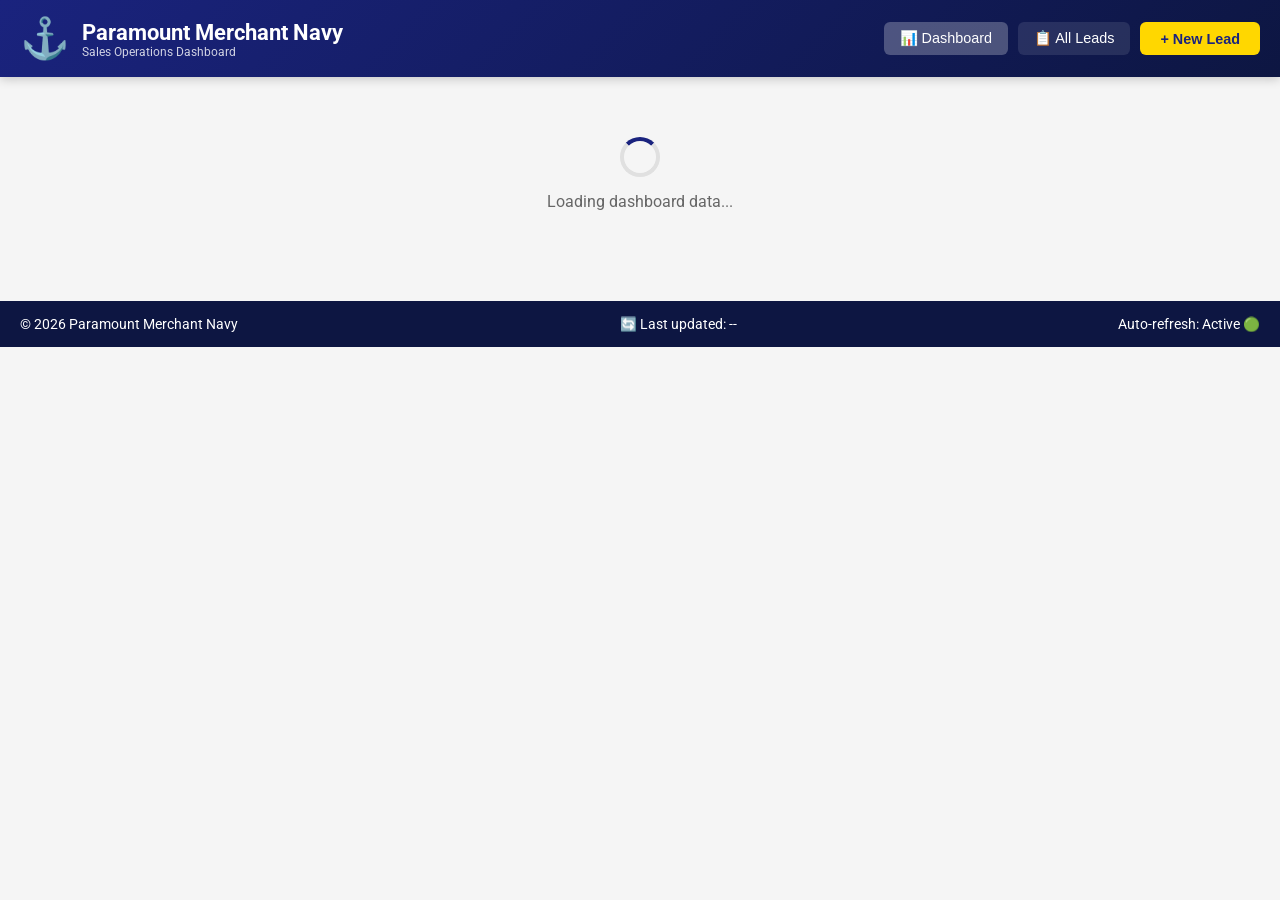
==== dashboard_ui/index.html @ 3c92ff31 "Update CSV and form URLs in index.html" ====
<!DOCTYPE html>
<html lang="en">
<head>
    <meta charset="UTF-8">
    <meta name="viewport" content="width=device-width, initial-scale=1.0">
    <title>Paramount Merchant Navy | Sales Dashboard</title>
    
    <!-- Google Fonts -->
    <link href="https://fonts.googleapis.com/css2?family=Roboto:wght@300;400;500;700&display=swap" rel="stylesheet">
    
    <style>
        /* ============================================ */
        /* EMBEDDED CSS - Ensures styles always load */
        /* ============================================ */
        
        * { box-sizing: border-box; margin: 0; padding: 0; }
        
        body {
            font-family: 'Roboto', Arial, sans-serif;
            background: #f5f5f5;
            color: #333;
            min-height: 100vh;
        }
        
        /* Header */
        .header {
            background: linear-gradient(135deg, #1a237e 0%, #0d1642 100%);
            color: white;
            padding: 15px 20px;
            position: sticky;
            top: 0;
            z-index: 100;
            box-shadow: 0 2px 10px rgba(0,0,0,0.2);
        }
        
        .header-container {
            max-width: 1400px;
            margin: 0 auto;
            display: flex;
            align-items: center;
            justify-content: space-between;
            flex-wrap: wrap;
            gap: 15px;
        }
        
        .logo {
            display: flex;
            align-items: center;
            gap: 12px;
        }
        
        .logo-icon { font-size: 2.5rem; }
        .logo h1 { font-size: 1.4rem; margin: 0; }
        .logo .tagline { font-size: 0.75rem; opacity: 0.8; }
        
        .nav { display: flex; gap: 10px; flex-wrap: wrap; }
        
        .nav-btn {
            background: rgba(255,255,255,0.1);
            border: none;
            color: white;
            padding: 8px 16px;
            border-radius: 6px;
            cursor: pointer;
            font-size: 0.9rem;
            transition: background 0.2s;
        }
        
        .nav-btn:hover, .nav-btn.active {
            background: rgba(255,255,255,0.25);
        }
        
        .btn-primary {
            background: #ffd700;
            color: #1a237e;
            border: none;
            padding: 8px 20px;
            border-radius: 6px;
            cursor: pointer;
            font-weight: 600;
            font-size: 0.9rem;
        }
        
        .btn-primary:hover {
            background: #ffeb3b;
        }
        
        /* Main Content */
        .main-content {
            max-width: 1400px;
            margin: 0 auto;
            padding: 20px;
        }
        
        /* Error Banner */
        .error-banner {
            background: #fff3cd;
            border: 1px solid #ffc107;
            border-radius: 8px;
            padding: 15px 20px;
            margin-bottom: 20px;
            display: flex;
            align-items: center;
            gap: 15px;
            flex-wrap: wrap;
        }
        
        .error-banner.error { background: #f8d7da; border-color: #dc3545; }
        .error-banner.success { background: #d4edda; border-color: #28a745; }
        
        /* KPI Grid */
        .section-title {
            font-size: 1.2rem;
            color: #1a237e;
            margin-bottom: 15px;
            padding-bottom: 8px;
            border-bottom: 3px solid #ffd700;
            display: flex;
            align-items: center;
            gap: 8px;
        }
        
        .kpi-grid {
            display: grid;
            grid-template-columns: repeat(auto-fit, minmax(200px, 1fr));
            gap: 15px;
            margin-bottom: 25px;
        }
        
        .kpi-card {
            background: white;
            border-radius: 12px;
            padding: 20px;
            box-shadow: 0 2px 8px rgba(0,0,0,0.08);
            display: flex;
            align-items: center;
            gap: 15px;
            border-left: 4px solid #1a237e;
            transition: transform 0.2s, box-shadow 0.2s;
        }
        
        .kpi-card:hover {
            transform: translateY(-3px);
            box-shadow: 0 4px 15px rgba(0,0,0,0.12);
        }
        
        .kpi-card.success { border-left-color: #28a745; }
        .kpi-card.warning { border-left-color: #fd7e14; }
        .kpi-card.danger { border-left-color: #dc3545; }
        .kpi-card.info { border-left-color: #17a2b8; }
        .kpi-card.gold { border-left-color: #ffd700; }
        
        .kpi-icon { font-size: 2rem; }
        .kpi-value { font-size: 2rem; font-weight: 700; color: #1a237e; }
        .kpi-label { font-size: 0.85rem; color: #666; margin-top: 4px; }
        
        /* Dashboard Grid */
        .dashboard-grid {
            display: grid;
            grid-template-columns: 1fr 1fr;
            gap: 25px;
        }
        
        @media (max-width: 900px) {
            .dashboard-grid { grid-template-columns: 1fr; }
        }
        
        /* Cards */
        .card {
            background: white;
            border-radius: 12px;
            padding: 20px;
            box-shadow: 0 2px 8px rgba(0,0,0,0.08);
        }
        
        .card-title {
            font-size: 1rem;
            color: #1a237e;
            margin-bottom: 15px;
            padding-bottom: 8px;
            border-bottom: 2px solid #eee;
            display: flex;
            align-items: center;
            gap: 8px;
        }
        
        /* Status Funnel */
        .funnel-item {
            display: flex;
            align-items: center;
            gap: 10px;
            padding: 10px;
            margin-bottom: 8px;
            background: #f8f9fa;
            border-radius: 6px;
            border-left: 4px solid #1a237e;
        }
        
        .funnel-item.new { border-left-color: #17a2b8; }
        .funnel-item.contacted { border-left-color: #9c27b0; }
        .funnel-item.interested { border-left-color: #fd7e14; }
        .funnel-item.scheduled { border-left-color: #2196f3; }
        .funnel-item.pending { border-left-color: #ff9800; }
        .funnel-item.enrolled { border-left-color: #28a745; }
        .funnel-item.completed { border-left-color: #388e3c; }
        .funnel-item.lost { border-left-color: #dc3545; }
        
        .funnel-label { flex: 1; font-weight: 500; }
        .funnel-count {
            background: #e0e0e0;
            padding: 2px 10px;
            border-radius: 20px;
            font-weight: 700;
            font-size: 0.85rem;
        }
        
        .funnel-bar {
            width: 100px;
            height: 8px;
            background: #e0e0e0;
            border-radius: 4px;
            overflow: hidden;
        }
        
        .funnel-bar-fill {
            height: 100%;
            background: #1a237e;
            border-radius: 4px;
            transition: width 0.5s;
        }
        
        /* Follow-up List */
        .followup-item {
            display: flex;
            align-items: center;
            gap: 12px;
            padding: 12px;
            margin-bottom: 10px;
            background: #f8f9fa;
            border-radius: 8px;
            border-left: 4px solid #1a237e;
            cursor: pointer;
            transition: background 0.2s, transform 0.2s;
        }
        
        .followup-item:hover {
            background: #e8e8e8;
            transform: translateX(5px);
        }
        
        .followup-name { font-weight: 600; color: #333; }
        .followup-meta { font-size: 0.85rem; color: #666; display: flex; gap: 15px; flex-wrap: wrap; }
        .followup-status {
            font-size: 0.75rem;
            padding: 3px 10px;
            background: #e0e0e0;
            border-radius: 20px;
            white-space: nowrap;
        }
        
        /* Source Breakdown */
        .source-item {
            display: flex;
            justify-content: space-between;
            padding: 8px 12px;
            margin-bottom: 6px;
            background: #f8f9fa;
            border-radius: 6px;
        }
        
        .source-name { color: #555; }
        .source-count { font-weight: 700; color: #1a237e; }
        
        /* Footer */
        .footer {
            background: #0d1642;
            color: white;
            padding: 15px 20px;
            margin-top: 30px;
            text-align: center;
            font-size: 0.85rem;
        }
        
        .footer-content {
            max-width: 1400px;
            margin: 0 auto;
            display: flex;
            justify-content: space-between;
            align-items: center;
            flex-wrap: wrap;
            gap: 10px;
        }
        
        /* Loading */
        .loading {
            text-align: center;
            padding: 40px;
            color: #666;
        }
        
        .spinner {
            width: 40px;
            height: 40px;
            border: 4px solid #e0e0e0;
            border-top-color: #1a237e;
            border-radius: 50%;
            margin: 0 auto 15px;
            animation: spin 1s linear infinite;
        }
        
        @keyframes spin { to { transform: rotate(360deg); } }
        
        /* Empty State */
        .empty-state {
            text-align: center;
            padding: 40px 20px;
            color: #888;
        }
        
        .empty-state .icon { font-size: 3rem; margin-bottom: 15px; }
        
        /* Responsive */
        @media (max-width: 600px) {
            .header-container { flex-direction: column; text-align: center; }
            .nav { justify-content: center; }
            .kpi-grid { grid-template-columns: 1fr 1fr; }
            .footer-content { flex-direction: column; }
        }
    </style>
</head>
<body>

    <!-- HEADER -->
    <header class="header">
        <div class="header-container">
            <div class="logo">
                <span class="logo-icon">⚓</span>
                <div>
                    <h1>Paramount Merchant Navy</h1>
                    <div class="tagline">Sales Operations Dashboard</div>
                </div>
            </div>
            <nav class="nav">
                <button class="nav-btn active" onclick="showView('dashboard')">📊 Dashboard</button>
                <button class="nav-btn" onclick="showView('leads')">📋 All Leads</button>
                <button class="btn-primary" onclick="openLeadForm()">+ New Lead</button>
            </nav>
        </div>
    </header>

    <!-- MAIN CONTENT -->
    <main class="main-content">
        
        <!-- Status Banner -->
        <div id="statusBanner" class="error-banner" style="display: none;">
            <span id="statusIcon">⚠️</span>
            <span id="statusMessage">Loading...</span>
            <button onclick="loadData()" style="margin-left: auto; padding: 5px 15px; cursor: pointer;">🔄 Retry</button>
        </div>

        <!-- Loading State -->
        <div id="loadingState" class="loading">
            <div class="spinner"></div>
            <p>Loading dashboard data...</p>
        </div>

        <!-- Dashboard View -->
        <div id="dashboardView" style="display: none;">
            
            <!-- KPI Cards -->
            <h2 class="section-title">📊 Key Performance Indicators</h2>
            <div class="kpi-grid">
                <div class="kpi-card info">
                    <span class="kpi-icon">📥</span>
                    <div>
                        <div class="kpi-value" id="kpiTotal">0</div>
                        <div class="kpi-label">Total Leads</div>
                    </div>
                </div>
                <div class="kpi-card success">
                    <span class="kpi-icon">🎓</span>
                    <div>
                        <div class="kpi-value" id="kpiEnrolled">0</div>
                        <div class="kpi-label">Enrolled</div>
                    </div>
                </div>
                <div class="kpi-card gold">
                    <span class="kpi-icon">📈</span>
                    <div>
                        <div class="kpi-value" id="kpiConversion">0%</div>
                        <div class="kpi-label">Conversion Rate</div>
                    </div>
                </div>
                <div class="kpi-card warning">
                    <span class="kpi-icon">📞</span>
                    <div>
                        <div class="kpi-value" id="kpiPending">0</div>
                        <div class="kpi-label">Pending Follow-ups</div>
                    </div>
                </div>
                <div class="kpi-card">
                    <span class="kpi-icon">🆕</span>
                    <div>
                        <div class="kpi-value" id="kpiNew">0</div>
                        <div class="kpi-label">New Leads</div>
                    </div>
                </div>
                <div class="kpi-card danger">
                    <span class="kpi-icon">❌</span>
                    <div>
                        <div class="kpi-value" id="kpiLost">0</div>
                        <div class="kpi-label">Lost</div>
                    </div>
                </div>
            </div>

            <!-- Two Column Grid -->
            <div class="dashboard-grid">
                
                <!-- Left: Status Funnel -->
                <div class="card">
                    <h3 class="card-title">🔄 Lead Status Funnel</h3>
                    <div id="statusFunnel">
                        <!-- Populated by JavaScript -->
                    </div>
                </div>

                <!-- Right: Follow-ups -->
                <div class="card">
                    <h3 class="card-title">📞 Priority Follow-ups</h3>
                    <div id="followupList">
                        <!-- Populated by JavaScript -->
                    </div>
                </div>

            </div>

            <!-- Source Breakdown -->
            <div class="card" style="margin-top: 25px;">
                <h3 class="card-title">📊 Lead Source Breakdown</h3>
                <div id="sourceBreakdown" style="display: grid; grid-template-columns: repeat(auto-fit, minmax(200px, 1fr)); gap: 10px;">
                    <!-- Populated by JavaScript -->
                </div>
            </div>

        </div>

        <!-- Leads Table View -->
        <div id="leadsView" style="display: none;">
            <h2 class="section-title">📋 All Leads</h2>
            <div class="card">
                <div style="margin-bottom: 15px;">
                    <input type="text" id="searchInput" placeholder="🔍 Search by name, phone, or Lead ID..." 
                           style="width: 100%; max-width: 400px; padding: 10px 15px; border: 2px solid #ddd; border-radius: 6px; font-size: 1rem;"
                           oninput="filterLeads()">
                </div>
                <div style="overflow-x: auto;">
                    <table style="width: 100%; border-collapse: collapse;">
                        <thead>
                            <tr style="background: #1a237e; color: white;">
                                <th style="padding: 12px; text-align: left;">Lead ID</th>
                                <th style="padding: 12px; text-align: left;">Name</th>
                                <th style="padding: 12px; text-align: left;">Phone</th>
                                <th style="padding: 12px; text-align: left;">Course</th>
                                <th style="padding: 12px; text-align: left;">Counsellor</th>
                                <th style="padding: 12px; text-align: left;">Status</th>
                            </tr>
                        </thead>
                        <tbody id="leadsTableBody">
                            <!-- Populated by JavaScript -->
                        </tbody>
                    </table>
                </div>
            </div>
        </div>

    </main>

    <!-- FOOTER -->
    <footer class="footer">
        <div class="footer-content">
            <div>© 2026 Paramount Merchant Navy</div>
            <div>🔄 Last updated: <span id="lastUpdated">--</span></div>
            <div>Auto-refresh: <span id="refreshStatus">Active</span> 🟢</div>
        </div>
    </footer>

    <!-- CONFIGURATION -->
    <script>
        // ============================================
        // CONFIGURATION - UPDATE THESE URLs!
        // ============================================
        const CONFIG = {
            // YOUR PUBLISHED CSV URL - Get from: File → Share → Publish to web → CSV
            csvUrl: 'https://docs.google.com/spreadsheets/d/e/2PACX-1vS7Jqtg0yQMYBIoZ2LTV9jJLFGtnaxfjA0hGcqjVOSK-l3ZjOUv6eOUTIVeazQX_Ao_JmuzVz7-eVCX/pub?gid=1329417763&single=true&output=csv

',
            
            // YOUR GOOGLE FORM URL - Get from: Form → Send → Link icon
            formUrl: 'https://docs.google.com/forms/d/1wrN-HyT5qxTBdgi9Y6x3GbttBzLQHtQaE5sLuYu0zC4/viewform',
            
            // Refresh interval (5 minutes = 300000 ms)
            refreshInterval: 300000
        };
    </script>

    <!-- MAIN APPLICATION SCRIPT -->
    <script>
        // ============================================
        // GLOBAL STATE
        // ============================================
        let allLeads = [];
        let isLoading = true;

        // ============================================
        // INITIALIZATION
        // ============================================
        document.addEventListener('DOMContentLoaded', function() {
            console.log('🚀 Dashboard starting...');
            loadData();
        });

        // ============================================
        // DATA LOADING
        // ============================================
        async function loadData() {
            console.log('📡 Loading data...');
            showLoading(true);
            hideStatus();

            // Check if URL is configured
            if (!CONFIG.csvUrl || CONFIG.csvUrl === 'YOUR_CSV_URL_HERE' || CONFIG.csvUrl.includes('YOUR_')) {
                console.warn('⚠️ CSV URL not configured');
                showStatus('warning', '⚠️ CSV URL not configured. Please update the CONFIG.csvUrl in this file with your published Google Sheet CSV URL. Using demo data for preview.');
                allLeads = getDemoData();
                renderDashboard();
                showLoading(false);
                return;
            }

            try {
                console.log('📡 Fetching from:', CONFIG.csvUrl.substring(0, 60) + '...');
                
                const response = await fetch(CONFIG.csvUrl);
                
                if (!response.ok) {
                    throw new Error('HTTP ' + response.status);
                }
                
                const csvText = await response.text();
                console.log('📄 Received CSV data, length:', csvText.length);
                
                allLeads = parseCSV(csvText);
                console.log('✅ Parsed', allLeads.length, 'leads');
                
                if (allLeads.length === 0) {
                    showStatus('warning', '📭 No leads found in the spreadsheet yet. Submit your first lead through the form!');
                } else {
                    showStatus('success', '✅ Data loaded successfully! Found ' + allLeads.length + ' leads.');
                    // Auto-hide success message after 3 seconds
                    setTimeout(hideStatus, 3000);
                }
                
                renderDashboard();
                
            } catch (error) {
                console.error('❌ Error loading data:', error);
                showStatus('error', '❌ Failed to load data: ' + error.message + '. Check that your Google Sheet is published correctly.');
                allLeads = getDemoData();
                renderDashboard();
            }
            
            showLoading(false);
            updateTimestamp();
            
            // Schedule next refresh
            setTimeout(loadData, CONFIG.refreshInterval);
        }

        // ============================================
        // CSV PARSING
        // ============================================
        function parseCSV(csv) {
            const lines = csv.trim().split('\n');
            if (lines.length < 2) return [];
            
            const headers = parseCSVLine(lines[0]);
            const data = [];
            
            for (let i = 1; i < lines.length; i++) {
                const values = parseCSVLine(lines[i]);
                const row = {};
                headers.forEach((h, idx) => {
                    row[h.trim()] = (values[idx] || '').trim();
                });
                data.push(row);
            }
            
            return data;
        }

        function parseCSVLine(line) {
            const result = [];
            let current = '';
            let inQuotes = false;
            
            for (let i = 0; i < line.length; i++) {
                const char = line[i];
                if (char === '"') {
                    inQuotes = !inQuotes;
                } else if (char === ',' && !inQuotes) {
                    result.push(current);
                    current = '';
                } else {
                    current += char;
                }
            }
            result.push(current);
            
            return result.map(s => s.replace(/^"|"$/g, '').trim());
        }

        // ============================================
        // DEMO DATA
        // ============================================
        function getDemoData() {
            return [
                { 'Lead_ID': 'PMN-2026-0001', 'Candidate Full Name': 'Demo Student 1', 'Phone Number': '9876543210', 'Course Interested In': 'GP Rating', 'Counsellor Assigned': 'Counsellor 1', 'Status': 'New Lead', 'How did you hear about us?': 'Website' },
                { 'Lead_ID': 'PMN-2026-0002', 'Candidate Full Name': 'Demo Student 2', 'Phone Number': '9876543211', 'Course Interested In': 'Deck Cadet', 'Counsellor Assigned': 'Counsellor 2', 'Status': 'Contacted', 'How did you hear about us?': 'Facebook' },
                { 'Lead_ID': 'PMN-2026-0003', 'Candidate Full Name': 'Demo Student 3', 'Phone Number': '9876543212', 'Course Interested In': 'Engine Cadet', 'Counsellor Assigned': 'Counsellor 1', 'Status': 'Interested', 'How did you hear about us?': 'Referral' },
                { 'Lead_ID': 'PMN-2026-0004', 'Candidate Full Name': 'Demo Student 4', 'Phone Number': '9876543213', 'Course Interested In': 'GP Rating', 'Counsellor Assigned': 'Counsellor 3', 'Status': 'Enrolled', 'How did you hear about us?': 'Google' },
                { 'Lead_ID': 'PMN-2026-0005', 'Candidate Full Name': 'Demo Student 5', 'Phone Number': '9876543214', 'Course Interested In': 'ETO', 'Counsellor Assigned': 'Counsellor 2', 'Status': 'Lost', 'How did you hear about us?': 'Instagram' }
            ];
        }

        // ============================================
        // RENDER DASHBOARD
        // ============================================
        function renderDashboard() {
            console.log('🎨 Rendering dashboard...');
            
            // Calculate stats
            const stats = {
                total: allLeads.length,
                new: 0, contacted: 0, interested: 0, scheduled: 0, pending: 0, enrolled: 0, completed: 0, lost: 0,
                sources: {}
            };

            allLeads.forEach(lead => {
                const status = (lead['Status'] || 'New Lead').toLowerCase();
                
                if (status.includes('new')) stats.new++;
                else if (status.includes('contacted')) stats.contacted++;
                else if (status.includes('interested')) stats.interested++;
                else if (status.includes('scheduled') || status.includes('counselling')) stats.scheduled++;
                else if (status.includes('pending') || status.includes('admission')) stats.pending++;
                else if (status.includes('enrolled')) stats.enrolled++;
                else if (status.includes('completed')) stats.completed++;
                else if (status.includes('lost')) stats.lost++;
                else stats.new++; // Default
                
                const source = lead['How did you hear about us?'] || lead['Source'] || 'Unknown';
                stats.sources[source] = (stats.sources[source] || 0) + 1;
            });

            stats.pendingTotal = stats.new + stats.contacted + stats.interested + stats.scheduled + stats.pending;
            stats.successTotal = stats.enrolled + stats.completed;
            stats.conversion = stats.total > 0 ? ((stats.successTotal / stats.total) * 100).toFixed(1) : 0;

            // Update KPIs
            document.getElementById('kpiTotal').textContent = stats.total;
            document.getElementById('kpiEnrolled').textContent = stats.successTotal;
            document.getElementById('kpiConversion').textContent = stats.conversion + '%';
            document.getElementById('kpiPending').textContent = stats.pendingTotal;
            document.getElementById('kpiNew').textContent = stats.new;
            document.getElementById('kpiLost').textContent = stats.lost;

            // Render Status Funnel
            const funnelData = [
                { name: 'New Lead', count: stats.new, class: 'new' },
                { name: 'Contacted', count: stats.contacted, class: 'contacted' },
                { name: 'Interested', count: stats.interested, class: 'interested' },
                { name: 'Counselling Scheduled', count: stats.scheduled, class: 'scheduled' },
                { name: 'Admission Pending', count: stats.pending, class: 'pending' },
                { name: 'Enrolled', count: stats.enrolled, class: 'enrolled' },
                { name: 'Completed', count: stats.completed, class: 'completed' },
                { name: 'Lost', count: stats.lost, class: 'lost' }
            ];

            const maxCount = Math.max(...funnelData.map(f => f.count), 1);
            
            document.getElementById('statusFunnel').innerHTML = funnelData.map(f => `
                <div class="funnel-item ${f.class}">
                    <span class="funnel-label">${f.name}</span>
                    <span class="funnel-count">${f.count}</span>
                    <div class="funnel-bar">
                        <div class="funnel-bar-fill" style="width: ${(f.count / maxCount * 100)}%"></div>
                    </div>
                </div>
            `).join('');

            // Render Follow-up List
            const activeLeads = allLeads.filter(lead => {
                const status = (lead['Status'] || '').toLowerCase();
                return !status.includes('enrolled') && !status.includes('completed') && !status.includes('lost');
            });

            if (activeLeads.length === 0) {
                document.getElementById('followupList').innerHTML = `
                    <div class="empty-state">
                        <div class="icon">✅</div>
                        <p>No pending follow-ups!</p>
                    </div>
                `;
            } else {
                document.getElementById('followupList').innerHTML = activeLeads.slice(0, 10).map(lead => `
                    <div class="followup-item">
                        <div style="flex: 1;">
                            <div class="followup-name">${escapeHtml(lead['Candidate Full Name'] || 'Unknown')}</div>
                            <div class="followup-meta">
                                <span>🆔 ${escapeHtml(lead['Lead_ID'] || 'N/A')}</span>
                                <span>📞 ${escapeHtml(lead['Phone Number'] || 'N/A')}</span>
                                <span>👤 ${escapeHtml(lead['Counsellor Assigned'] || 'Unassigned')}</span>
                            </div>
                        </div>
                        <span class="followup-status">${escapeHtml(lead['Status'] || 'New Lead')}</span>
                    </div>
                `).join('');
            }

            // Render Source Breakdown
            const sortedSources = Object.entries(stats.sources).sort((a, b) => b[1] - a[1]);
            
            if (sortedSources.length === 0) {
                document.getElementById('sourceBreakdown').innerHTML = '<div class="source-item"><span>No data yet</span><span>0</span></div>';
            } else {
                document.getElementById('sourceBreakdown').innerHTML = sortedSources.slice(0, 8).map(([source, count]) => `
                    <div class="source-item">
                        <span class="source-name">${escapeHtml(source)}</span>
                        <span class="source-count">${count}</span>
                    </div>
                `).join('');
            }

            // Render Leads Table
            renderLeadsTable();

            console.log('✅ Dashboard rendered');
        }

        // ============================================
        // LEADS TABLE
        // ============================================
        function renderLeadsTable() {
            const tbody = document.getElementById('leadsTableBody');
            const searchTerm = (document.getElementById('searchInput')?.value || '').toLowerCase();
            
            let filtered = allLeads;
            if (searchTerm) {
                filtered = allLeads.filter(lead => 
                    (lead['Candidate Full Name'] || '').toLowerCase().includes(searchTerm) ||
                    (lead['Phone Number'] || '').toLowerCase().includes(searchTerm) ||
                    (lead['Lead_ID'] || '').toLowerCase().includes(searchTerm)
                );
            }

            if (filtered.length === 0) {
                tbody.innerHTML = '<tr><td colspan="6" style="padding: 30px; text-align: center; color: #888;">No leads found</td></tr>';
                return;
            }

            tbody.innerHTML = filtered.map(lead => `
                <tr style="border-bottom: 1px solid #eee;">
                    <td style="padding: 12px; font-family: monospace; color: #1a237e; font-weight: 600;">${escapeHtml(lead['Lead_ID'] || 'N/A')}</td>
                    <td style="padding: 12px;">${escapeHtml(lead['Candidate Full Name'] || 'Unknown')}</td>
                    <td style="padding: 12px;">${escapeHtml(lead['Phone Number'] || 'N/A')}</td>
                    <td style="padding: 12px;">${escapeHtml(lead['Course Interested In'] || 'N/A')}</td>
                    <td style="padding: 12px;">${escapeHtml(lead['Counsellor Assigned'] || 'Unassigned')}</td>
                    <td style="padding: 12px;"><span class="followup-status">${escapeHtml(lead['Status'] || 'New Lead')}</span></td>
                </tr>
            `).join('');
        }

        function filterLeads() {
            renderLeadsTable();
        }

        // ============================================
        // UI HELPERS
        // ============================================
        function showView(view) {
            // Update nav buttons
            document.querySelectorAll('.nav-btn').forEach(btn => btn.classList.remove('active'));
            event.target.classList.add('active');
            
            // Show/hide views
            document.getElementById('dashboardView').style.display = view === 'dashboard' ? 'block' : 'none';
            document.getElementById('leadsView').style.display = view === 'leads' ? 'block' : 'none';
        }

        function showLoading(show) {
            document.getElementById('loadingState').style.display = show ? 'block' : 'none';
            document.getElementById('dashboardView').style.display = show ? 'none' : 'block';
        }

        function showStatus(type, message) {
            const banner = document.getElementById('statusBanner');
            const icon = document.getElementById('statusIcon');
            const msg = document.getElementById('statusMessage');
            
            banner.className = 'error-banner ' + (type === 'error' ? 'error' : type === 'success' ? 'success' : '');
            icon.textContent = type === 'error' ? '❌' : type === 'success' ? '✅' : '⚠️';
            msg.textContent = message;
            banner.style.display = 'flex';
        }

        function hideStatus() {
            document.getElementById('statusBanner').style.display = 'none';
        }

        function updateTimestamp() {
            const now = new Date();
            document.getElementById('lastUpdated').textContent = now.toLocaleString('en-IN', {
                day: 'numeric', month: 'short', year: 'numeric',
                hour: '2-digit', minute: '2-digit'
            });
        }

        function openLeadForm() {
            if (!CONFIG.formUrl || CONFIG.formUrl === 'YOUR_FORM_URL_HERE' || CONFIG.formUrl.includes('YOUR_')) {
                alert('📝 Form URL not configured!\n\nPlease update CONFIG.formUrl in the HTML file with your Google Form URL.');
                return;
            }
            window.open(CONFIG.formUrl, '_blank');
        }

        function escapeHtml(text) {
            const div = document.createElement('div');
            div.textContent = text || '';
            return div.innerHTML;
        }
    </script>

</body>
</html>
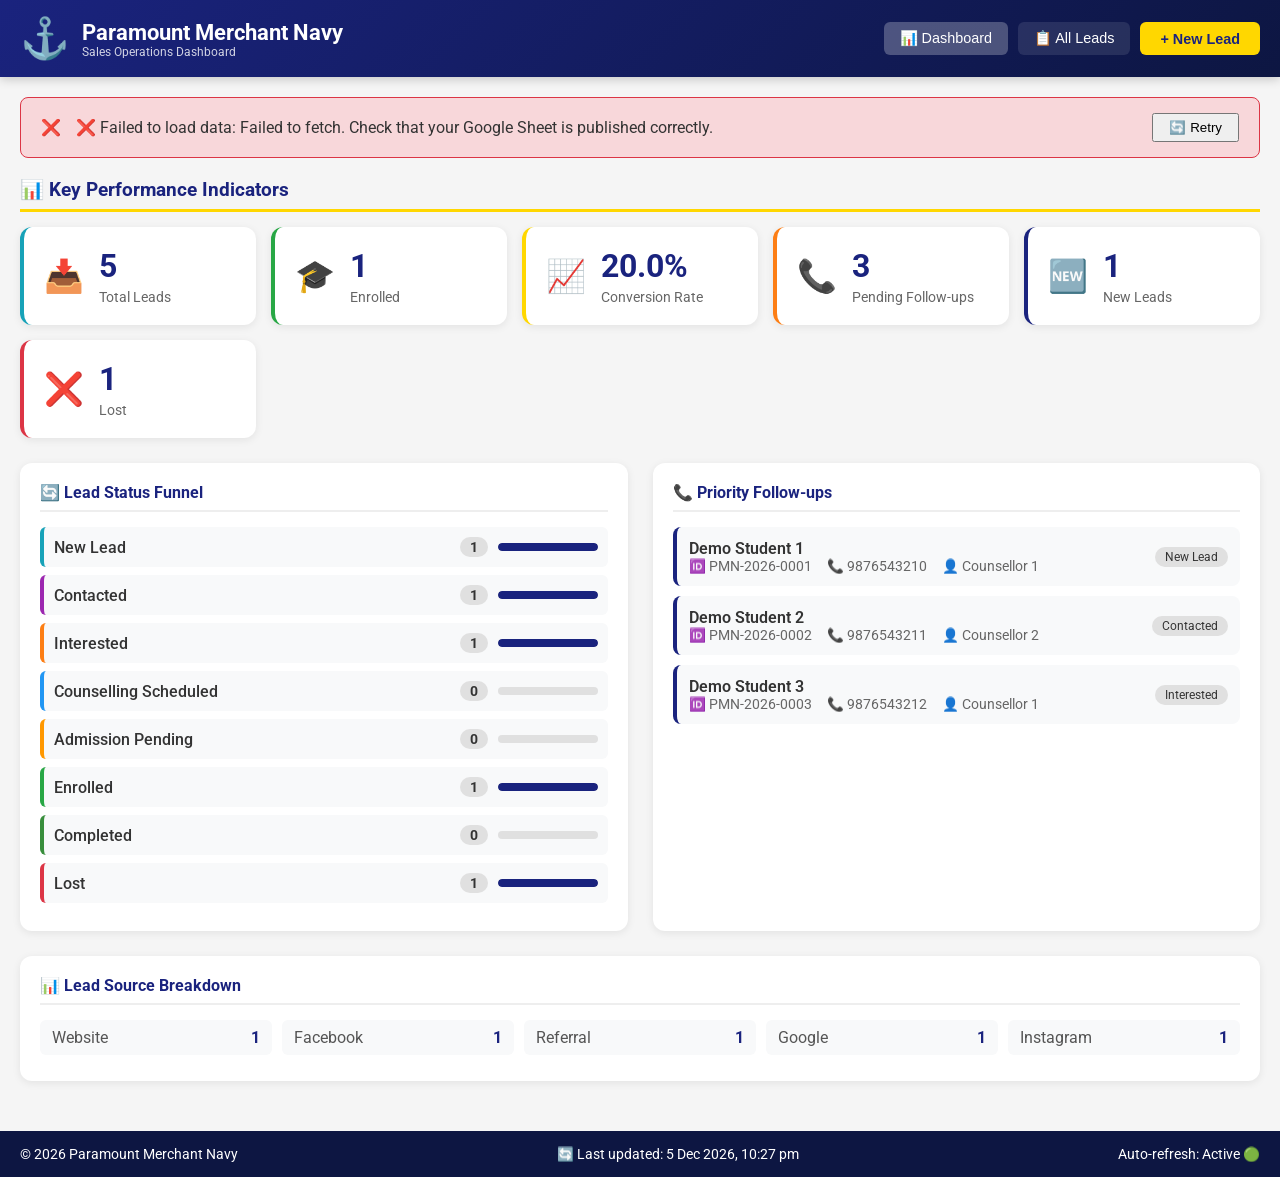
==== commit af86ab77: "Fix CSV URL in configuration" ====
--- a/dashboard_ui/index.html
+++ b/dashboard_ui/index.html
@@ -492,9 +492,7 @@
         // ============================================
         const CONFIG = {
             // YOUR PUBLISHED CSV URL - Get from: File → Share → Publish to web → CSV
-            csvUrl: 'https://docs.google.com/spreadsheets/d/e/2PACX-1vS7Jqtg0yQMYBIoZ2LTV9jJLFGtnaxfjA0hGcqjVOSK-l3ZjOUv6eOUTIVeazQX_Ao_JmuzVz7-eVCX/pub?gid=1329417763&single=true&output=csv
-
-',
+            csvUrl: 'Yhttps://docs.google.com/spreadsheets/d/e/2PACX-1vS7Jqtg0yQMYBIoZ2LTV9jJLFGtnaxfjA0hGcqjVOSK-l3ZjOUv6eOUTIVeazQX_Ao_JmuzVz7-eVCX/pub?gid=1329417763&single=true&output=csv',
             
             // YOUR GOOGLE FORM URL - Get from: Form → Send → Link icon
             formUrl: 'https://docs.google.com/forms/d/1wrN-HyT5qxTBdgi9Y6x3GbttBzLQHtQaE5sLuYu0zC4/viewform',
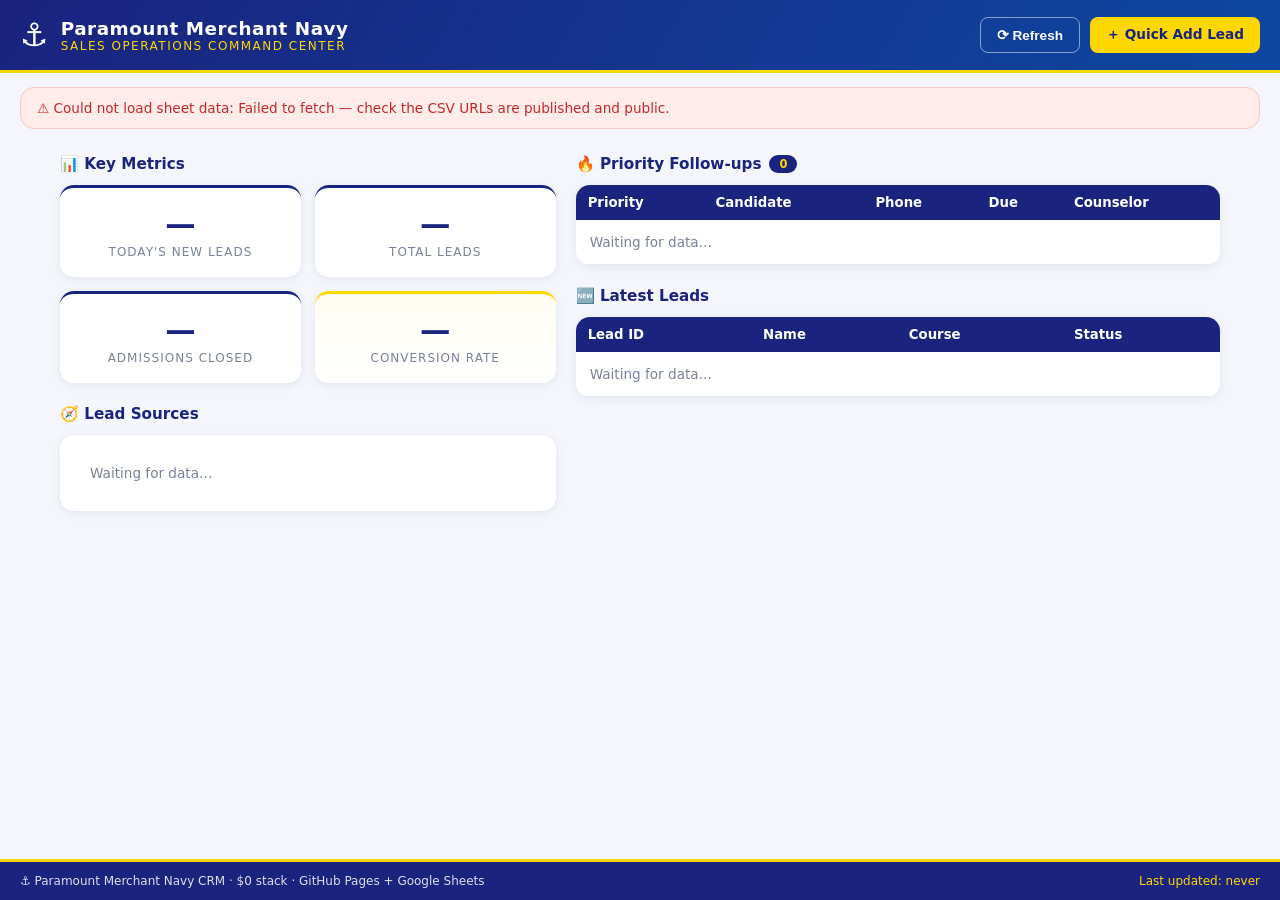
==== commit 49eaf39a: "Refactor sales dashboard layout and add meta tags Updated the layout and structure of the sales dash" ====
--- a/dashboard_ui/index.html
+++ b/dashboard_ui/index.html
@@ -1,843 +1,105 @@
 <!DOCTYPE html>
 <html lang="en">
 <head>
-    <meta charset="UTF-8">
-    <meta name="viewport" content="width=device-width, initial-scale=1.0">
-    <title>Paramount Merchant Navy | Sales Dashboard</title>
-    
-    <!-- Google Fonts -->
-    <link href="https://fonts.googleapis.com/css2?family=Roboto:wght@300;400;500;700&display=swap" rel="stylesheet">
-    
-    <style>
-        /* ============================================ */
-        /* EMBEDDED CSS - Ensures styles always load */
-        /* ============================================ */
-        
-        * { box-sizing: border-box; margin: 0; padding: 0; }
-        
-        body {
-            font-family: 'Roboto', Arial, sans-serif;
-            background: #f5f5f5;
-            color: #333;
-            min-height: 100vh;
-        }
-        
-        /* Header */
-        .header {
-            background: linear-gradient(135deg, #1a237e 0%, #0d1642 100%);
-            color: white;
-            padding: 15px 20px;
-            position: sticky;
-            top: 0;
-            z-index: 100;
-            box-shadow: 0 2px 10px rgba(0,0,0,0.2);
-        }
-        
-        .header-container {
-            max-width: 1400px;
-            margin: 0 auto;
-            display: flex;
-            align-items: center;
-            justify-content: space-between;
-            flex-wrap: wrap;
-            gap: 15px;
-        }
-        
-        .logo {
-            display: flex;
-            align-items: center;
-            gap: 12px;
-        }
-        
-        .logo-icon { font-size: 2.5rem; }
-        .logo h1 { font-size: 1.4rem; margin: 0; }
-        .logo .tagline { font-size: 0.75rem; opacity: 0.8; }
-        
-        .nav { display: flex; gap: 10px; flex-wrap: wrap; }
-        
-        .nav-btn {
-            background: rgba(255,255,255,0.1);
-            border: none;
-            color: white;
-            padding: 8px 16px;
-            border-radius: 6px;
-            cursor: pointer;
-            font-size: 0.9rem;
-            transition: background 0.2s;
-        }
-        
-        .nav-btn:hover, .nav-btn.active {
-            background: rgba(255,255,255,0.25);
-        }
-        
-        .btn-primary {
-            background: #ffd700;
-            color: #1a237e;
-            border: none;
-            padding: 8px 20px;
-            border-radius: 6px;
-            cursor: pointer;
-            font-weight: 600;
-            font-size: 0.9rem;
-        }
-        
-        .btn-primary:hover {
-            background: #ffeb3b;
-        }
-        
-        /* Main Content */
-        .main-content {
-            max-width: 1400px;
-            margin: 0 auto;
-            padding: 20px;
-        }
-        
-        /* Error Banner */
-        .error-banner {
-            background: #fff3cd;
-            border: 1px solid #ffc107;
-            border-radius: 8px;
-            padding: 15px 20px;
-            margin-bottom: 20px;
-            display: flex;
-            align-items: center;
-            gap: 15px;
-            flex-wrap: wrap;
-        }
-        
-        .error-banner.error { background: #f8d7da; border-color: #dc3545; }
-        .error-banner.success { background: #d4edda; border-color: #28a745; }
-        
-        /* KPI Grid */
-        .section-title {
-            font-size: 1.2rem;
-            color: #1a237e;
-            margin-bottom: 15px;
-            padding-bottom: 8px;
-            border-bottom: 3px solid #ffd700;
-            display: flex;
-            align-items: center;
-            gap: 8px;
-        }
-        
-        .kpi-grid {
-            display: grid;
-            grid-template-columns: repeat(auto-fit, minmax(200px, 1fr));
-            gap: 15px;
-            margin-bottom: 25px;
-        }
-        
-        .kpi-card {
-            background: white;
-            border-radius: 12px;
-            padding: 20px;
-            box-shadow: 0 2px 8px rgba(0,0,0,0.08);
-            display: flex;
-            align-items: center;
-            gap: 15px;
-            border-left: 4px solid #1a237e;
-            transition: transform 0.2s, box-shadow 0.2s;
-        }
-        
-        .kpi-card:hover {
-            transform: translateY(-3px);
-            box-shadow: 0 4px 15px rgba(0,0,0,0.12);
-        }
-        
-        .kpi-card.success { border-left-color: #28a745; }
-        .kpi-card.warning { border-left-color: #fd7e14; }
-        .kpi-card.danger { border-left-color: #dc3545; }
-        .kpi-card.info { border-left-color: #17a2b8; }
-        .kpi-card.gold { border-left-color: #ffd700; }
-        
-        .kpi-icon { font-size: 2rem; }
-        .kpi-value { font-size: 2rem; font-weight: 700; color: #1a237e; }
-        .kpi-label { font-size: 0.85rem; color: #666; margin-top: 4px; }
-        
-        /* Dashboard Grid */
-        .dashboard-grid {
-            display: grid;
-            grid-template-columns: 1fr 1fr;
-            gap: 25px;
-        }
-        
-        @media (max-width: 900px) {
-            .dashboard-grid { grid-template-columns: 1fr; }
-        }
-        
-        /* Cards */
-        .card {
-            background: white;
-            border-radius: 12px;
-            padding: 20px;
-            box-shadow: 0 2px 8px rgba(0,0,0,0.08);
-        }
-        
-        .card-title {
-            font-size: 1rem;
-            color: #1a237e;
-            margin-bottom: 15px;
-            padding-bottom: 8px;
-            border-bottom: 2px solid #eee;
-            display: flex;
-            align-items: center;
-            gap: 8px;
-        }
-        
-        /* Status Funnel */
-        .funnel-item {
-            display: flex;
-            align-items: center;
-            gap: 10px;
-            padding: 10px;
-            margin-bottom: 8px;
-            background: #f8f9fa;
-            border-radius: 6px;
-            border-left: 4px solid #1a237e;
-        }
-        
-        .funnel-item.new { border-left-color: #17a2b8; }
-        .funnel-item.contacted { border-left-color: #9c27b0; }
-        .funnel-item.interested { border-left-color: #fd7e14; }
-        .funnel-item.scheduled { border-left-color: #2196f3; }
-        .funnel-item.pending { border-left-color: #ff9800; }
-        .funnel-item.enrolled { border-left-color: #28a745; }
-        .funnel-item.completed { border-left-color: #388e3c; }
-        .funnel-item.lost { border-left-color: #dc3545; }
-        
-        .funnel-label { flex: 1; font-weight: 500; }
-        .funnel-count {
-            background: #e0e0e0;
-            padding: 2px 10px;
-            border-radius: 20px;
-            font-weight: 700;
-            font-size: 0.85rem;
-        }
-        
-        .funnel-bar {
-            width: 100px;
-            height: 8px;
-            background: #e0e0e0;
-            border-radius: 4px;
-            overflow: hidden;
-        }
-        
-        .funnel-bar-fill {
-            height: 100%;
-            background: #1a237e;
-            border-radius: 4px;
-            transition: width 0.5s;
-        }
-        
-        /* Follow-up List */
-        .followup-item {
-            display: flex;
-            align-items: center;
-            gap: 12px;
-            padding: 12px;
-            margin-bottom: 10px;
-            background: #f8f9fa;
-            border-radius: 8px;
-            border-left: 4px solid #1a237e;
-            cursor: pointer;
-            transition: background 0.2s, transform 0.2s;
-        }
-        
-        .followup-item:hover {
-            background: #e8e8e8;
-            transform: translateX(5px);
-        }
-        
-        .followup-name { font-weight: 600; color: #333; }
-        .followup-meta { font-size: 0.85rem; color: #666; display: flex; gap: 15px; flex-wrap: wrap; }
-        .followup-status {
-            font-size: 0.75rem;
-            padding: 3px 10px;
-            background: #e0e0e0;
-            border-radius: 20px;
-            white-space: nowrap;
-        }
-        
-        /* Source Breakdown */
-        .source-item {
-            display: flex;
-            justify-content: space-between;
-            padding: 8px 12px;
-            margin-bottom: 6px;
-            background: #f8f9fa;
-            border-radius: 6px;
-        }
-        
-        .source-name { color: #555; }
-        .source-count { font-weight: 700; color: #1a237e; }
-        
-        /* Footer */
-        .footer {
-            background: #0d1642;
-            color: white;
-            padding: 15px 20px;
-            margin-top: 30px;
-            text-align: center;
-            font-size: 0.85rem;
-        }
-        
-        .footer-content {
-            max-width: 1400px;
-            margin: 0 auto;
-            display: flex;
-            justify-content: space-between;
-            align-items: center;
-            flex-wrap: wrap;
-            gap: 10px;
-        }
-        
-        /* Loading */
-        .loading {
-            text-align: center;
-            padding: 40px;
-            color: #666;
-        }
-        
-        .spinner {
-            width: 40px;
-            height: 40px;
-            border: 4px solid #e0e0e0;
-            border-top-color: #1a237e;
-            border-radius: 50%;
-            margin: 0 auto 15px;
-            animation: spin 1s linear infinite;
-        }
-        
-        @keyframes spin { to { transform: rotate(360deg); } }
-        
-        /* Empty State */
-        .empty-state {
-            text-align: center;
-            padding: 40px 20px;
-            color: #888;
-        }
-        
-        .empty-state .icon { font-size: 3rem; margin-bottom: 15px; }
-        
-        /* Responsive */
-        @media (max-width: 600px) {
-            .header-container { flex-direction: column; text-align: center; }
-            .nav { justify-content: center; }
-            .kpi-grid { grid-template-columns: 1fr 1fr; }
-            .footer-content { flex-direction: column; }
-        }
-    </style>
+  <meta charset="UTF-8" />
+  <meta name="viewport" content="width=device-width, initial-scale=1.0" />
+  <meta name="description" content="Paramount Merchant Navy — Sales Operations Dashboard" />
+  <title>⚓ Paramount Merchant Navy — Sales Dashboard</title>
+  <link rel="stylesheet" href="style.css" />
 </head>
 <body>
+  <!-- ===== Header ===== -->
+  <header class="topbar">
+    <div class="brand">
+      <span class="brand-anchor">⚓</span>
+      <div>
+        <h1>Paramount Merchant Navy</h1>
+        <p>Sales Operations Command Center</p>
+      </div>
+    </div>
+    <div class="topbar-actions">
+      <button id="refreshBtn" class="btn btn-outline" title="Refresh data now">⟳ Refresh</button>
+      <a id="quickAddBtn" class="btn btn-gold" href="#" target="_blank" rel="noopener">＋ Quick Add Lead</a>
+    </div>
+  </header>
 
-    <!-- HEADER -->
-    <header class="header">
-        <div class="header-container">
-            <div class="logo">
-                <span class="logo-icon">⚓</span>
-                <div>
-                    <h1>Paramount Merchant Navy</h1>
-                    <div class="tagline">Sales Operations Dashboard</div>
-                </div>
-            </div>
-            <nav class="nav">
-                <button class="nav-btn active" onclick="showView('dashboard')">📊 Dashboard</button>
-                <button class="nav-btn" onclick="showView('leads')">📋 All Leads</button>
-                <button class="btn-primary" onclick="openLeadForm()">+ New Lead</button>
-            </nav>
+  <!-- ===== Status banner (shown while config is unconfigured or on errors) ===== -->
+  <div id="statusBanner" class="banner hidden"></div>
+
+  <main class="grid">
+    <!-- ===== Left column: KPIs ===== -->
+    <section class="col">
+      <h2 class="section-title">📊 Key Metrics</h2>
+      <div class="kpi-grid">
+        <div class="kpi-card">
+          <div class="kpi-value" id="kpiTodayLeads">—</div>
+          <div class="kpi-label">Today's New Leads</div>
         </div>
-    </header>
+        <div class="kpi-card">
+          <div class="kpi-value" id="kpiTotalLeads">—</div>
+          <div class="kpi-label">Total Leads</div>
+        </div>
+        <div class="kpi-card">
+          <div class="kpi-value" id="kpiAdmissions">—</div>
+          <div class="kpi-label">Admissions Closed</div>
+        </div>
+        <div class="kpi-card kpi-highlight">
+          <div class="kpi-value" id="kpiConversion">—</div>
+          <div class="kpi-label">Conversion Rate</div>
+        </div>
+      </div>
 
-    <!-- MAIN CONTENT -->
-    <main class="main-content">
-        
-        <!-- Status Banner -->
-        <div id="statusBanner" class="error-banner" style="display: none;">
-            <span id="statusIcon">⚠️</span>
-            <span id="statusMessage">Loading...</span>
-            <button onclick="loadData()" style="margin-left: auto; padding: 5px 15px; cursor: pointer;">🔄 Retry</button>
-        </div>
+      <h2 class="section-title">🧭 Lead Sources</h2>
+      <div class="card" id="sourceBreakdown">
+        <p class="muted">Waiting for data…</p>
+      </div>
+    </section>
 
-        <!-- Loading State -->
-        <div id="loadingState" class="loading">
-            <div class="spinner"></div>
-            <p>Loading dashboard data...</p>
-        </div>
+    <!-- ===== Right column: Priority Follow-ups ===== -->
+    <section class="col">
+      <h2 class="section-title">🔥 Priority Follow-ups <span class="pill" id="followupCount">0</span></h2>
+      <div class="card table-card">
+        <table id="followupTable">
+          <thead>
+            <tr>
+              <th>Priority</th>
+              <th>Candidate</th>
+              <th>Phone</th>
+              <th>Due</th>
+              <th>Counselor</th>
+            </tr>
+          </thead>
+          <tbody id="followupBody">
+            <tr><td colspan="5" class="muted">Waiting for data…</td></tr>
+          </tbody>
+        </table>
+      </div>
 
-        <!-- Dashboard View -->
-        <div id="dashboardView" style="display: none;">
-            
-            <!-- KPI Cards -->
-            <h2 class="section-title">📊 Key Performance Indicators</h2>
-            <div class="kpi-grid">
-                <div class="kpi-card info">
-                    <span class="kpi-icon">📥</span>
-                    <div>
-                        <div class="kpi-value" id="kpiTotal">0</div>
-                        <div class="kpi-label">Total Leads</div>
-                    </div>
-                </div>
-                <div class="kpi-card success">
-                    <span class="kpi-icon">🎓</span>
-                    <div>
-                        <div class="kpi-value" id="kpiEnrolled">0</div>
-                        <div class="kpi-label">Enrolled</div>
-                    </div>
-                </div>
-                <div class="kpi-card gold">
-                    <span class="kpi-icon">📈</span>
-                    <div>
-                        <div class="kpi-value" id="kpiConversion">0%</div>
-                        <div class="kpi-label">Conversion Rate</div>
-                    </div>
-                </div>
-                <div class="kpi-card warning">
-                    <span class="kpi-icon">📞</span>
-                    <div>
-                        <div class="kpi-value" id="kpiPending">0</div>
-                        <div class="kpi-label">Pending Follow-ups</div>
-                    </div>
-                </div>
-                <div class="kpi-card">
-                    <span class="kpi-icon">🆕</span>
-                    <div>
-                        <div class="kpi-value" id="kpiNew">0</div>
-                        <div class="kpi-label">New Leads</div>
-                    </div>
-                </div>
-                <div class="kpi-card danger">
-                    <span class="kpi-icon">❌</span>
-                    <div>
-                        <div class="kpi-value" id="kpiLost">0</div>
-                        <div class="kpi-label">Lost</div>
-                    </div>
-                </div>
-            </div>
+      <h2 class="section-title">🆕 Latest Leads</h2>
+      <div class="card table-card">
+        <table id="leadsTable">
+          <thead>
+            <tr>
+              <th>Lead ID</th>
+              <th>Name</th>
+              <th>Course</th>
+              <th>Status</th>
+            </tr>
+          </thead>
+          <tbody id="leadsBody">
+            <tr><td colspan="4" class="muted">Waiting for data…</td></tr>
+          </tbody>
+        </table>
+      </div>
+    </section>
+  </main>
 
-            <!-- Two Column Grid -->
-            <div class="dashboard-grid">
-                
-                <!-- Left: Status Funnel -->
-                <div class="card">
-                    <h3 class="card-title">🔄 Lead Status Funnel</h3>
-                    <div id="statusFunnel">
-                        <!-- Populated by JavaScript -->
-                    </div>
-                </div>
+  <footer class="footer">
+    <span>⚓ Paramount Merchant Navy CRM · $0 stack · GitHub Pages + Google Sheets</span>
+    <span id="lastUpdated">Last updated: never</span>
+  </footer>
 
-                <!-- Right: Follow-ups -->
-                <div class="card">
-                    <h3 class="card-title">📞 Priority Follow-ups</h3>
-                    <div id="followupList">
-                        <!-- Populated by JavaScript -->
-                    </div>
-                </div>
-
-            </div>
-
-            <!-- Source Breakdown -->
-            <div class="card" style="margin-top: 25px;">
-                <h3 class="card-title">📊 Lead Source Breakdown</h3>
-                <div id="sourceBreakdown" style="display: grid; grid-template-columns: repeat(auto-fit, minmax(200px, 1fr)); gap: 10px;">
-                    <!-- Populated by JavaScript -->
-                </div>
-            </div>
-
-        </div>
-
-        <!-- Leads Table View -->
-        <div id="leadsView" style="display: none;">
-            <h2 class="section-title">📋 All Leads</h2>
-            <div class="card">
-                <div style="margin-bottom: 15px;">
-                    <input type="text" id="searchInput" placeholder="🔍 Search by name, phone, or Lead ID..." 
-                           style="width: 100%; max-width: 400px; padding: 10px 15px; border: 2px solid #ddd; border-radius: 6px; font-size: 1rem;"
-                           oninput="filterLeads()">
-                </div>
-                <div style="overflow-x: auto;">
-                    <table style="width: 100%; border-collapse: collapse;">
-                        <thead>
-                            <tr style="background: #1a237e; color: white;">
-                                <th style="padding: 12px; text-align: left;">Lead ID</th>
-                                <th style="padding: 12px; text-align: left;">Name</th>
-                                <th style="padding: 12px; text-align: left;">Phone</th>
-                                <th style="padding: 12px; text-align: left;">Course</th>
-                                <th style="padding: 12px; text-align: left;">Counsellor</th>
-                                <th style="padding: 12px; text-align: left;">Status</th>
-                            </tr>
-                        </thead>
-                        <tbody id="leadsTableBody">
-                            <!-- Populated by JavaScript -->
-                        </tbody>
-                    </table>
-                </div>
-            </div>
-        </div>
-
-    </main>
-
-    <!-- FOOTER -->
-    <footer class="footer">
-        <div class="footer-content">
-            <div>© 2026 Paramount Merchant Navy</div>
-            <div>🔄 Last updated: <span id="lastUpdated">--</span></div>
-            <div>Auto-refresh: <span id="refreshStatus">Active</span> 🟢</div>
-        </div>
-    </footer>
-
-    <!-- CONFIGURATION -->
-    <script>
-        // ============================================
-        // CONFIGURATION - UPDATE THESE URLs!
-        // ============================================
-        const CONFIG = {
-            // YOUR PUBLISHED CSV URL - Get from: File → Share → Publish to web → CSV
-            csvUrl: 'Yhttps://docs.google.com/spreadsheets/d/e/2PACX-1vS7Jqtg0yQMYBIoZ2LTV9jJLFGtnaxfjA0hGcqjVOSK-l3ZjOUv6eOUTIVeazQX_Ao_JmuzVz7-eVCX/pub?gid=1329417763&single=true&output=csv',
-            
-            // YOUR GOOGLE FORM URL - Get from: Form → Send → Link icon
-            formUrl: 'https://docs.google.com/forms/d/1wrN-HyT5qxTBdgi9Y6x3GbttBzLQHtQaE5sLuYu0zC4/viewform',
-            
-            // Refresh interval (5 minutes = 300000 ms)
-            refreshInterval: 300000
-        };
-    </script>
-
-    <!-- MAIN APPLICATION SCRIPT -->
-    <script>
-        // ============================================
-        // GLOBAL STATE
-        // ============================================
-        let allLeads = [];
-        let isLoading = true;
-
-        // ============================================
-        // INITIALIZATION
-        // ============================================
-        document.addEventListener('DOMContentLoaded', function() {
-            console.log('🚀 Dashboard starting...');
-            loadData();
-        });
-
-        // ============================================
-        // DATA LOADING
-        // ============================================
-        async function loadData() {
-            console.log('📡 Loading data...');
-            showLoading(true);
-            hideStatus();
-
-            // Check if URL is configured
-            if (!CONFIG.csvUrl || CONFIG.csvUrl === 'YOUR_CSV_URL_HERE' || CONFIG.csvUrl.includes('YOUR_')) {
-                console.warn('⚠️ CSV URL not configured');
-                showStatus('warning', '⚠️ CSV URL not configured. Please update the CONFIG.csvUrl in this file with your published Google Sheet CSV URL. Using demo data for preview.');
-                allLeads = getDemoData();
-                renderDashboard();
-                showLoading(false);
-                return;
-            }
-
-            try {
-                console.log('📡 Fetching from:', CONFIG.csvUrl.substring(0, 60) + '...');
-                
-                const response = await fetch(CONFIG.csvUrl);
-                
-                if (!response.ok) {
-                    throw new Error('HTTP ' + response.status);
-                }
-                
-                const csvText = await response.text();
-                console.log('📄 Received CSV data, length:', csvText.length);
-                
-                allLeads = parseCSV(csvText);
-                console.log('✅ Parsed', allLeads.length, 'leads');
-                
-                if (allLeads.length === 0) {
-                    showStatus('warning', '📭 No leads found in the spreadsheet yet. Submit your first lead through the form!');
-                } else {
-                    showStatus('success', '✅ Data loaded successfully! Found ' + allLeads.length + ' leads.');
-                    // Auto-hide success message after 3 seconds
-                    setTimeout(hideStatus, 3000);
-                }
-                
-                renderDashboard();
-                
-            } catch (error) {
-                console.error('❌ Error loading data:', error);
-                showStatus('error', '❌ Failed to load data: ' + error.message + '. Check that your Google Sheet is published correctly.');
-                allLeads = getDemoData();
-                renderDashboard();
-            }
-            
-            showLoading(false);
-            updateTimestamp();
-            
-            // Schedule next refresh
-            setTimeout(loadData, CONFIG.refreshInterval);
-        }
-
-        // ============================================
-        // CSV PARSING
-        // ============================================
-        function parseCSV(csv) {
-            const lines = csv.trim().split('\n');
-            if (lines.length < 2) return [];
-            
-            const headers = parseCSVLine(lines[0]);
-            const data = [];
-            
-            for (let i = 1; i < lines.length; i++) {
-                const values = parseCSVLine(lines[i]);
-                const row = {};
-                headers.forEach((h, idx) => {
-                    row[h.trim()] = (values[idx] || '').trim();
-                });
-                data.push(row);
-            }
-            
-            return data;
-        }
-
-        function parseCSVLine(line) {
-            const result = [];
-            let current = '';
-            let inQuotes = false;
-            
-            for (let i = 0; i < line.length; i++) {
-                const char = line[i];
-                if (char === '"') {
-                    inQuotes = !inQuotes;
-                } else if (char === ',' && !inQuotes) {
-                    result.push(current);
-                    current = '';
-                } else {
-                    current += char;
-                }
-            }
-            result.push(current);
-            
-            return result.map(s => s.replace(/^"|"$/g, '').trim());
-        }
-
-        // ============================================
-        // DEMO DATA
-        // ============================================
-        function getDemoData() {
-            return [
-                { 'Lead_ID': 'PMN-2026-0001', 'Candidate Full Name': 'Demo Student 1', 'Phone Number': '9876543210', 'Course Interested In': 'GP Rating', 'Counsellor Assigned': 'Counsellor 1', 'Status': 'New Lead', 'How did you hear about us?': 'Website' },
-                { 'Lead_ID': 'PMN-2026-0002', 'Candidate Full Name': 'Demo Student 2', 'Phone Number': '9876543211', 'Course Interested In': 'Deck Cadet', 'Counsellor Assigned': 'Counsellor 2', 'Status': 'Contacted', 'How did you hear about us?': 'Facebook' },
-                { 'Lead_ID': 'PMN-2026-0003', 'Candidate Full Name': 'Demo Student 3', 'Phone Number': '9876543212', 'Course Interested In': 'Engine Cadet', 'Counsellor Assigned': 'Counsellor 1', 'Status': 'Interested', 'How did you hear about us?': 'Referral' },
-                { 'Lead_ID': 'PMN-2026-0004', 'Candidate Full Name': 'Demo Student 4', 'Phone Number': '9876543213', 'Course Interested In': 'GP Rating', 'Counsellor Assigned': 'Counsellor 3', 'Status': 'Enrolled', 'How did you hear about us?': 'Google' },
-                { 'Lead_ID': 'PMN-2026-0005', 'Candidate Full Name': 'Demo Student 5', 'Phone Number': '9876543214', 'Course Interested In': 'ETO', 'Counsellor Assigned': 'Counsellor 2', 'Status': 'Lost', 'How did you hear about us?': 'Instagram' }
-            ];
-        }
-
-        // ============================================
-        // RENDER DASHBOARD
-        // ============================================
-        function renderDashboard() {
-            console.log('🎨 Rendering dashboard...');
-            
-            // Calculate stats
-            const stats = {
-                total: allLeads.length,
-                new: 0, contacted: 0, interested: 0, scheduled: 0, pending: 0, enrolled: 0, completed: 0, lost: 0,
-                sources: {}
-            };
-
-            allLeads.forEach(lead => {
-                const status = (lead['Status'] || 'New Lead').toLowerCase();
-                
-                if (status.includes('new')) stats.new++;
-                else if (status.includes('contacted')) stats.contacted++;
-                else if (status.includes('interested')) stats.interested++;
-                else if (status.includes('scheduled') || status.includes('counselling')) stats.scheduled++;
-                else if (status.includes('pending') || status.includes('admission')) stats.pending++;
-                else if (status.includes('enrolled')) stats.enrolled++;
-                else if (status.includes('completed')) stats.completed++;
-                else if (status.includes('lost')) stats.lost++;
-                else stats.new++; // Default
-                
-                const source = lead['How did you hear about us?'] || lead['Source'] || 'Unknown';
-                stats.sources[source] = (stats.sources[source] || 0) + 1;
-            });
-
-            stats.pendingTotal = stats.new + stats.contacted + stats.interested + stats.scheduled + stats.pending;
-            stats.successTotal = stats.enrolled + stats.completed;
-            stats.conversion = stats.total > 0 ? ((stats.successTotal / stats.total) * 100).toFixed(1) : 0;
-
-            // Update KPIs
-            document.getElementById('kpiTotal').textContent = stats.total;
-            document.getElementById('kpiEnrolled').textContent = stats.successTotal;
-            document.getElementById('kpiConversion').textContent = stats.conversion + '%';
-            document.getElementById('kpiPending').textContent = stats.pendingTotal;
-            document.getElementById('kpiNew').textContent = stats.new;
-            document.getElementById('kpiLost').textContent = stats.lost;
-
-            // Render Status Funnel
-            const funnelData = [
-                { name: 'New Lead', count: stats.new, class: 'new' },
-                { name: 'Contacted', count: stats.contacted, class: 'contacted' },
-                { name: 'Interested', count: stats.interested, class: 'interested' },
-                { name: 'Counselling Scheduled', count: stats.scheduled, class: 'scheduled' },
-                { name: 'Admission Pending', count: stats.pending, class: 'pending' },
-                { name: 'Enrolled', count: stats.enrolled, class: 'enrolled' },
-                { name: 'Completed', count: stats.completed, class: 'completed' },
-                { name: 'Lost', count: stats.lost, class: 'lost' }
-            ];
-
-            const maxCount = Math.max(...funnelData.map(f => f.count), 1);
-            
-            document.getElementById('statusFunnel').innerHTML = funnelData.map(f => `
-                <div class="funnel-item ${f.class}">
-                    <span class="funnel-label">${f.name}</span>
-                    <span class="funnel-count">${f.count}</span>
-                    <div class="funnel-bar">
-                        <div class="funnel-bar-fill" style="width: ${(f.count / maxCount * 100)}%"></div>
-                    </div>
-                </div>
-            `).join('');
-
-            // Render Follow-up List
-            const activeLeads = allLeads.filter(lead => {
-                const status = (lead['Status'] || '').toLowerCase();
-                return !status.includes('enrolled') && !status.includes('completed') && !status.includes('lost');
-            });
-
-            if (activeLeads.length === 0) {
-                document.getElementById('followupList').innerHTML = `
-                    <div class="empty-state">
-                        <div class="icon">✅</div>
-                        <p>No pending follow-ups!</p>
-                    </div>
-                `;
-            } else {
-                document.getElementById('followupList').innerHTML = activeLeads.slice(0, 10).map(lead => `
-                    <div class="followup-item">
-                        <div style="flex: 1;">
-                            <div class="followup-name">${escapeHtml(lead['Candidate Full Name'] || 'Unknown')}</div>
-                            <div class="followup-meta">
-                                <span>🆔 ${escapeHtml(lead['Lead_ID'] || 'N/A')}</span>
-                                <span>📞 ${escapeHtml(lead['Phone Number'] || 'N/A')}</span>
-                                <span>👤 ${escapeHtml(lead['Counsellor Assigned'] || 'Unassigned')}</span>
-                            </div>
-                        </div>
-                        <span class="followup-status">${escapeHtml(lead['Status'] || 'New Lead')}</span>
-                    </div>
-                `).join('');
-            }
-
-            // Render Source Breakdown
-            const sortedSources = Object.entries(stats.sources).sort((a, b) => b[1] - a[1]);
-            
-            if (sortedSources.length === 0) {
-                document.getElementById('sourceBreakdown').innerHTML = '<div class="source-item"><span>No data yet</span><span>0</span></div>';
-            } else {
-                document.getElementById('sourceBreakdown').innerHTML = sortedSources.slice(0, 8).map(([source, count]) => `
-                    <div class="source-item">
-                        <span class="source-name">${escapeHtml(source)}</span>
-                        <span class="source-count">${count}</span>
-                    </div>
-                `).join('');
-            }
-
-            // Render Leads Table
-            renderLeadsTable();
-
-            console.log('✅ Dashboard rendered');
-        }
-
-        // ============================================
-        // LEADS TABLE
-        // ============================================
-        function renderLeadsTable() {
-            const tbody = document.getElementById('leadsTableBody');
-            const searchTerm = (document.getElementById('searchInput')?.value || '').toLowerCase();
-            
-            let filtered = allLeads;
-            if (searchTerm) {
-                filtered = allLeads.filter(lead => 
-                    (lead['Candidate Full Name'] || '').toLowerCase().includes(searchTerm) ||
-                    (lead['Phone Number'] || '').toLowerCase().includes(searchTerm) ||
-                    (lead['Lead_ID'] || '').toLowerCase().includes(searchTerm)
-                );
-            }
-
-            if (filtered.length === 0) {
-                tbody.innerHTML = '<tr><td colspan="6" style="padding: 30px; text-align: center; color: #888;">No leads found</td></tr>';
-                return;
-            }
-
-            tbody.innerHTML = filtered.map(lead => `
-                <tr style="border-bottom: 1px solid #eee;">
-                    <td style="padding: 12px; font-family: monospace; color: #1a237e; font-weight: 600;">${escapeHtml(lead['Lead_ID'] || 'N/A')}</td>
-                    <td style="padding: 12px;">${escapeHtml(lead['Candidate Full Name'] || 'Unknown')}</td>
-                    <td style="padding: 12px;">${escapeHtml(lead['Phone Number'] || 'N/A')}</td>
-                    <td style="padding: 12px;">${escapeHtml(lead['Course Interested In'] || 'N/A')}</td>
-                    <td style="padding: 12px;">${escapeHtml(lead['Counsellor Assigned'] || 'Unassigned')}</td>
-                    <td style="padding: 12px;"><span class="followup-status">${escapeHtml(lead['Status'] || 'New Lead')}</span></td>
-                </tr>
-            `).join('');
-        }
-
-        function filterLeads() {
-            renderLeadsTable();
-        }
-
-        // ============================================
-        // UI HELPERS
-        // ============================================
-        function showView(view) {
-            // Update nav buttons
-            document.querySelectorAll('.nav-btn').forEach(btn => btn.classList.remove('active'));
-            event.target.classList.add('active');
-            
-            // Show/hide views
-            document.getElementById('dashboardView').style.display = view === 'dashboard' ? 'block' : 'none';
-            document.getElementById('leadsView').style.display = view === 'leads' ? 'block' : 'none';
-        }
-
-        function showLoading(show) {
-            document.getElementById('loadingState').style.display = show ? 'block' : 'none';
-            document.getElementById('dashboardView').style.display = show ? 'none' : 'block';
-        }
-
-        function showStatus(type, message) {
-            const banner = document.getElementById('statusBanner');
-            const icon = document.getElementById('statusIcon');
-            const msg = document.getElementById('statusMessage');
-            
-            banner.className = 'error-banner ' + (type === 'error' ? 'error' : type === 'success' ? 'success' : '');
-            icon.textContent = type === 'error' ? '❌' : type === 'success' ? '✅' : '⚠️';
-            msg.textContent = message;
-            banner.style.display = 'flex';
-        }
-
-        function hideStatus() {
-            document.getElementById('statusBanner').style.display = 'none';
-        }
-
-        function updateTimestamp() {
-            const now = new Date();
-            document.getElementById('lastUpdated').textContent = now.toLocaleString('en-IN', {
-                day: 'numeric', month: 'short', year: 'numeric',
-                hour: '2-digit', minute: '2-digit'
-            });
-        }
-
-        function openLeadForm() {
-            if (!CONFIG.formUrl || CONFIG.formUrl === 'YOUR_FORM_URL_HERE' || CONFIG.formUrl.includes('YOUR_')) {
-                alert('📝 Form URL not configured!\n\nPlease update CONFIG.formUrl in the HTML file with your Google Form URL.');
-                return;
-            }
-            window.open(CONFIG.formUrl, '_blank');
-        }
-
-        function escapeHtml(text) {
-            const div = document.createElement('div');
-            div.textContent = text || '';
-            return div.innerHTML;
-        }
-    </script>
-
+  <script src="config.js"></script>
+  <script src="app.js"></script>
 </body>
 </html>
--- a/dashboard_ui/style.css
+++ b/dashboard_ui/style.css
@@ -0,0 +1,191 @@
+/* ==========================================================================
+   Paramount Merchant Navy — Dashboard styles
+   Branding: Navy Blue (#1a237e), Gold (#ffd700), Deep Blue (#0d47a1)
+   Mobile-first responsive layout.
+   ========================================================================== */
+
+:root {
+  --navy: #1a237e;
+  --navy-deep: #0d47a1;
+  --gold: #ffd700;
+  --bg: #f4f6fb;
+  --card: #ffffff;
+  --text: #1c2333;
+  --muted: #7a819a;
+  --border: #e3e7f1;
+  --danger: #c62828;
+  --ok: #2e7d32;
+  --radius: 14px;
+  --shadow: 0 2px 10px rgba(26, 35, 126, 0.08);
+}
+
+* { box-sizing: border-box; margin: 0; padding: 0; }
+
+body {
+  font-family: 'Segoe UI', system-ui, -apple-system, Arial, sans-serif;
+  background: var(--bg);
+  color: var(--text);
+  min-height: 100vh;
+  display: flex;
+  flex-direction: column;
+}
+
+/* ===== Header ===== */
+.topbar {
+  background: linear-gradient(120deg, var(--navy) 0%, var(--navy-deep) 100%);
+  color: #fff;
+  padding: 16px 20px;
+  display: flex;
+  flex-wrap: wrap;
+  gap: 12px;
+  align-items: center;
+  justify-content: space-between;
+  border-bottom: 3px solid var(--gold);
+}
+
+.brand { display: flex; align-items: center; gap: 12px; }
+.brand-anchor { font-size: 2rem; }
+.brand h1 { font-size: 1.15rem; letter-spacing: 0.5px; }
+.brand p { font-size: 0.75rem; color: var(--gold); text-transform: uppercase; letter-spacing: 1.5px; }
+
+.topbar-actions { display: flex; gap: 10px; }
+
+.btn {
+  border: none;
+  border-radius: 8px;
+  padding: 9px 16px;
+  font-size: 0.85rem;
+  font-weight: 600;
+  cursor: pointer;
+  text-decoration: none;
+  display: inline-flex;
+  align-items: center;
+  gap: 6px;
+  transition: transform 0.12s ease, opacity 0.12s ease;
+}
+.btn:hover { transform: translateY(-1px); opacity: 0.92; }
+.btn-gold { background: var(--gold); color: var(--navy); }
+.btn-outline { background: transparent; color: #fff; border: 1px solid rgba(255,255,255,0.5); }
+
+/* ===== Status banner ===== */
+.banner {
+  margin: 14px 20px 0;
+  padding: 12px 16px;
+  border-radius: var(--radius);
+  font-size: 0.85rem;
+  background: #fff8e1;
+  border: 1px solid #ffe082;
+  color: #7a5c00;
+}
+.banner.error { background: #fdecea; border-color: #f5c6c2; color: var(--danger); }
+.hidden { display: none; }
+
+/* ===== Layout ===== */
+.grid {
+  flex: 1;
+  display: grid;
+  grid-template-columns: 1fr;
+  gap: 20px;
+  padding: 20px;
+  max-width: 1200px;
+  width: 100%;
+  margin: 0 auto;
+}
+@media (min-width: 860px) {
+  .grid { grid-template-columns: 1fr 1.3fr; }
+}
+
+.section-title {
+  font-size: 0.95rem;
+  color: var(--navy);
+  margin: 6px 0 12px;
+  display: flex;
+  align-items: center;
+  gap: 8px;
+}
+
+.pill {
+  background: var(--navy);
+  color: var(--gold);
+  border-radius: 999px;
+  font-size: 0.72rem;
+  padding: 2px 10px;
+}
+
+/* ===== KPI cards ===== */
+.kpi-grid {
+  display: grid;
+  grid-template-columns: repeat(2, 1fr);
+  gap: 14px;
+  margin-bottom: 22px;
+}
+
+.kpi-card {
+  background: var(--card);
+  border-radius: var(--radius);
+  box-shadow: var(--shadow);
+  padding: 18px;
+  text-align: center;
+  border-top: 3px solid var(--navy);
+}
+.kpi-highlight { border-top-color: var(--gold); background: linear-gradient(180deg,#fffdf2,#fff); }
+.kpi-value { font-size: 1.9rem; font-weight: 800; color: var(--navy); }
+.kpi-label { font-size: 0.75rem; color: var(--muted); text-transform: uppercase; letter-spacing: 1px; margin-top: 4px; }
+
+/* ===== Cards & tables ===== */
+.card {
+  background: var(--card);
+  border-radius: var(--radius);
+  box-shadow: var(--shadow);
+  padding: 16px;
+  margin-bottom: 22px;
+}
+
+.table-card { padding: 0; overflow-x: auto; }
+
+table { width: 100%; border-collapse: collapse; font-size: 0.83rem; }
+thead th {
+  background: var(--navy);
+  color: #fff;
+  text-align: left;
+  padding: 10px 12px;
+  font-weight: 600;
+  white-space: nowrap;
+}
+tbody td { padding: 9px 12px; border-bottom: 1px solid var(--border); }
+tbody tr:hover { background: #f7f9ff; }
+
+.badge {
+  display: inline-block;
+  padding: 2px 9px;
+  border-radius: 999px;
+  font-size: 0.72rem;
+  font-weight: 700;
+}
+.badge-p1 { background: #fdecea; color: var(--danger); }
+.badge-p2 { background: #fff8e1; color: #9a6a00; }
+.badge-open { background: #e3f2fd; color: var(--navy-deep); }
+.badge-closed { background: #e8f5e9; color: var(--ok); }
+
+/* Lead source bars */
+.source-row { display: flex; align-items: center; gap: 10px; margin: 8px 0; font-size: 0.8rem; }
+.source-name { width: 140px; color: var(--muted); white-space: nowrap; overflow: hidden; text-overflow: ellipsis; }
+.source-bar-wrap { flex: 1; background: var(--border); border-radius: 6px; height: 10px; overflow: hidden; }
+.source-bar { height: 100%; background: linear-gradient(90deg, var(--navy), var(--navy-deep)); border-radius: 6px; }
+.source-count { width: 32px; text-align: right; font-weight: 700; color: var(--navy); }
+
+.muted { color: var(--muted); font-size: 0.85rem; padding: 14px; }
+
+/* ===== Footer ===== */
+.footer {
+  background: var(--navy);
+  color: rgba(255,255,255,0.85);
+  font-size: 0.75rem;
+  padding: 12px 20px;
+  display: flex;
+  flex-wrap: wrap;
+  gap: 8px;
+  justify-content: space-between;
+  border-top: 3px solid var(--gold);
+}
+#lastUpdated { color: var(--gold); }
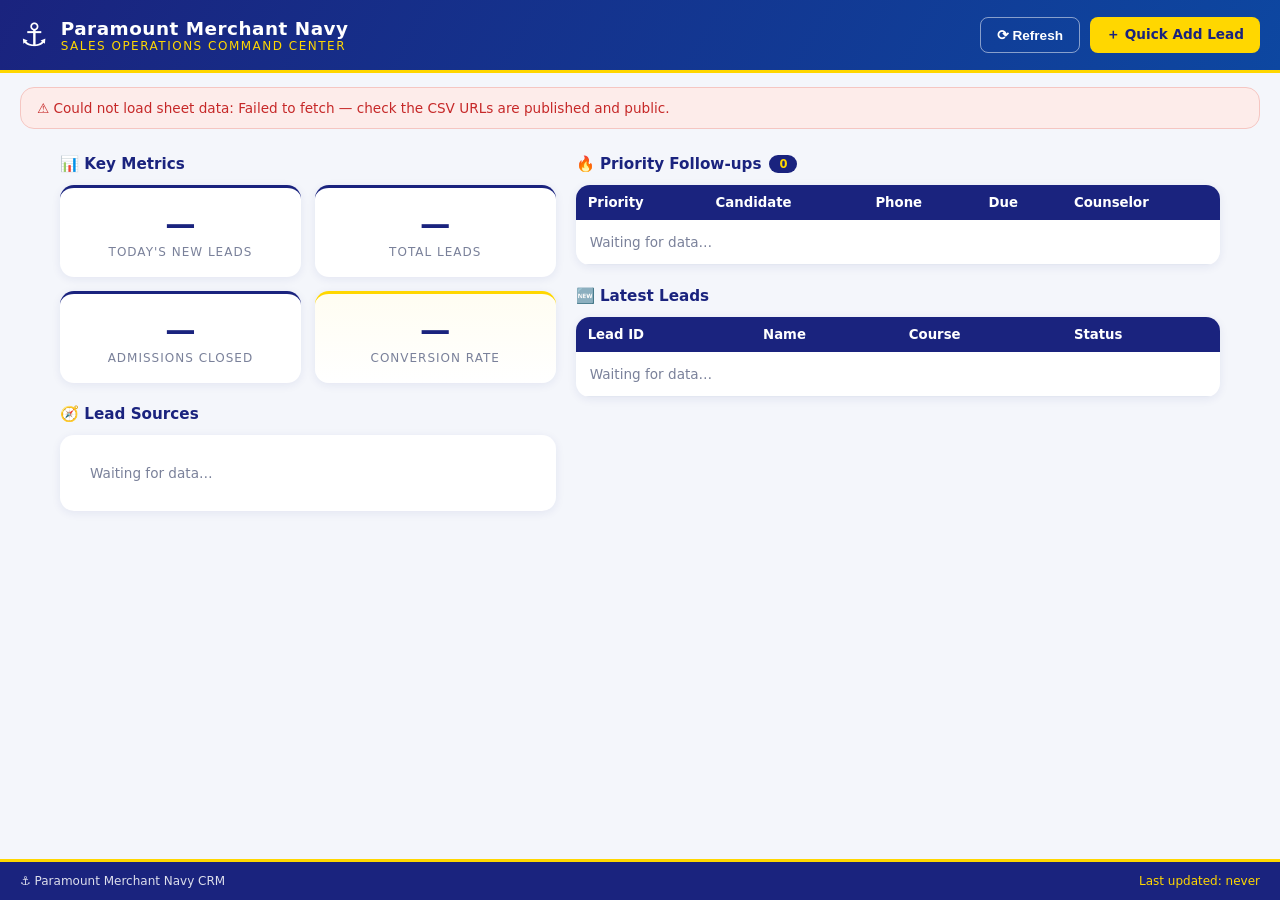
==== commit 78f4ca4b: "Refactor comments and remove meta description Updated comments for clarity and removed the meta desc" ====
--- a/dashboard_ui/index.html
+++ b/dashboard_ui/index.html
@@ -3,12 +3,11 @@
 <head>
   <meta charset="UTF-8" />
   <meta name="viewport" content="width=device-width, initial-scale=1.0" />
-  <meta name="description" content="Paramount Merchant Navy — Sales Operations Dashboard" />
   <title>⚓ Paramount Merchant Navy — Sales Dashboard</title>
   <link rel="stylesheet" href="style.css" />
 </head>
 <body>
-  <!-- ===== Header ===== -->
+  <!-- Header -->
   <header class="topbar">
     <div class="brand">
       <span class="brand-anchor">⚓</span>
@@ -23,11 +22,11 @@
     </div>
   </header>
 
-  <!-- ===== Status banner (shown while config is unconfigured or on errors) ===== -->
+  <!-- Status banner -->
   <div id="statusBanner" class="banner hidden"></div>
 
   <main class="grid">
-    <!-- ===== Left column: KPIs ===== -->
+    <!-- Left column: KPIs -->
     <section class="col">
       <h2 class="section-title">📊 Key Metrics</h2>
       <div class="kpi-grid">
@@ -55,19 +54,13 @@
       </div>
     </section>
 
-    <!-- ===== Right column: Priority Follow-ups ===== -->
+    <!-- Right column: Follow-ups + Latest Leads -->
     <section class="col">
       <h2 class="section-title">🔥 Priority Follow-ups <span class="pill" id="followupCount">0</span></h2>
       <div class="card table-card">
-        <table id="followupTable">
+        <table>
           <thead>
-            <tr>
-              <th>Priority</th>
-              <th>Candidate</th>
-              <th>Phone</th>
-              <th>Due</th>
-              <th>Counselor</th>
-            </tr>
+            <tr><th>Priority</th><th>Candidate</th><th>Phone</th><th>Due</th><th>Counselor</th></tr>
           </thead>
           <tbody id="followupBody">
             <tr><td colspan="5" class="muted">Waiting for data…</td></tr>
@@ -77,14 +70,9 @@
 
       <h2 class="section-title">🆕 Latest Leads</h2>
       <div class="card table-card">
-        <table id="leadsTable">
+        <table>
           <thead>
-            <tr>
-              <th>Lead ID</th>
-              <th>Name</th>
-              <th>Course</th>
-              <th>Status</th>
-            </tr>
+            <tr><th>Lead ID</th><th>Name</th><th>Course</th><th>Status</th></tr>
           </thead>
           <tbody id="leadsBody">
             <tr><td colspan="4" class="muted">Waiting for data…</td></tr>
@@ -95,7 +83,7 @@
   </main>
 
   <footer class="footer">
-    <span>⚓ Paramount Merchant Navy CRM · $0 stack · GitHub Pages + Google Sheets</span>
+    <span>⚓ Paramount Merchant Navy CRM</span>
     <span id="lastUpdated">Last updated: never</span>
   </footer>
 
--- a/dashboard_ui/style.css
+++ b/dashboard_ui/style.css
@@ -1,7 +1,6 @@
 /* ==========================================================================
    Paramount Merchant Navy — Dashboard styles
    Branding: Navy Blue (#1a237e), Gold (#ffd700), Deep Blue (#0d47a1)
-   Mobile-first responsive layout.
    ========================================================================== */
 
 :root {
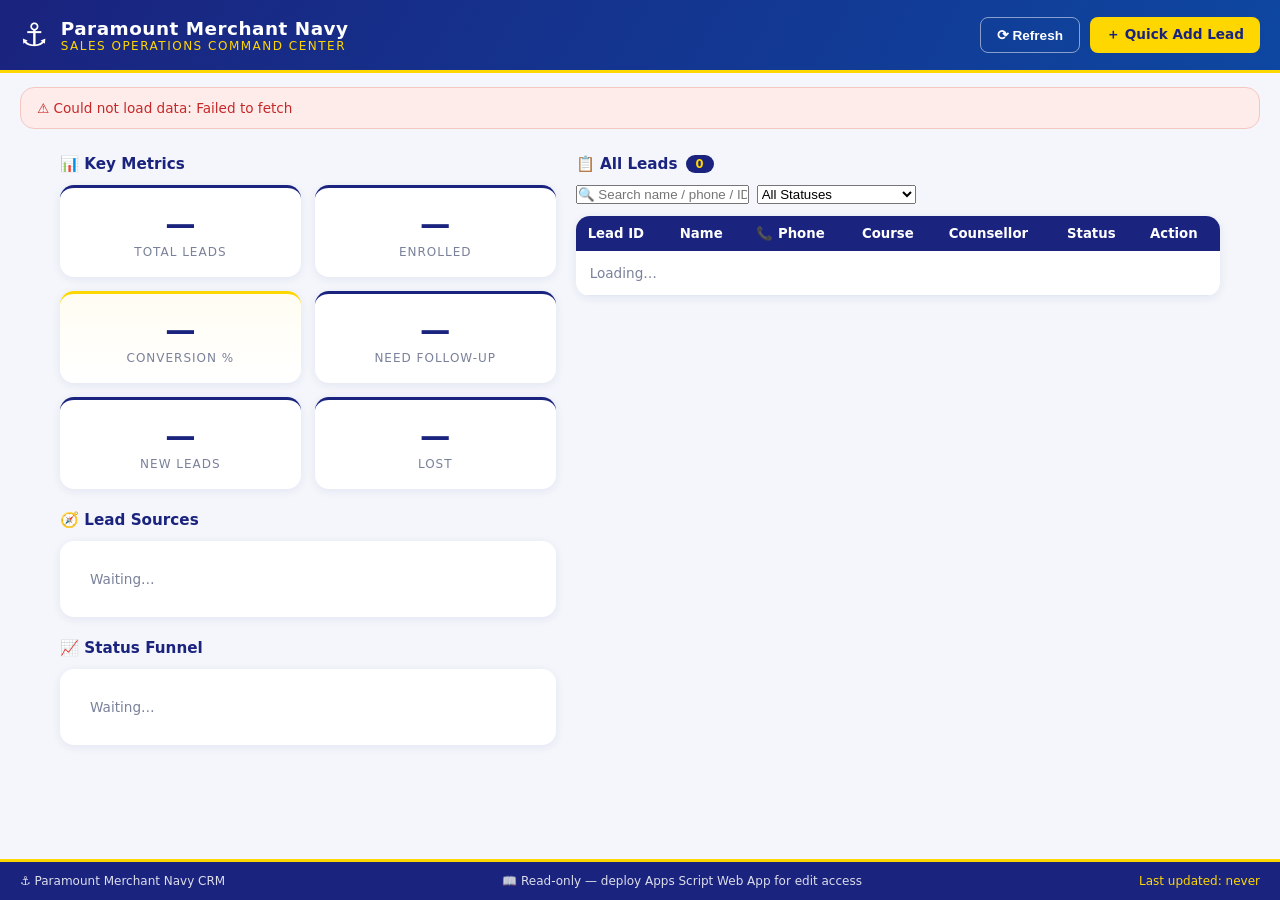
==== commit f4ed08e8: "Refactor HTML structure and improve readability" ====
--- a/dashboard_ui/index.html
+++ b/dashboard_ui/index.html
@@ -1,10 +1,10 @@
 <!DOCTYPE html>
 <html lang="en">
 <head>
-  <meta charset="UTF-8" />
-  <meta name="viewport" content="width=device-width, initial-scale=1.0" />
+  <meta charset="UTF-8"/>
+  <meta name="viewport" content="width=device-width, initial-scale=1.0"/>
   <title>⚓ Paramount Merchant Navy — Sales Dashboard</title>
-  <link rel="stylesheet" href="style.css" />
+  <link rel="stylesheet" href="style.css"/>
 </head>
 <body>
   <!-- Header -->
@@ -17,73 +17,141 @@
       </div>
     </div>
     <div class="topbar-actions">
-      <button id="refreshBtn" class="btn btn-outline" title="Refresh data now">⟳ Refresh</button>
-      <a id="quickAddBtn" class="btn btn-gold" href="#" target="_blank" rel="noopener">＋ Quick Add Lead</a>
+      <button id="refreshBtn" class="btn btn-outline">⟳ Refresh</button>
+      <a id="quickAddBtn" class="btn btn-gold" href="#" target="_blank">＋ Quick Add Lead</a>
     </div>
   </header>
 
-  <!-- Status banner -->
   <div id="statusBanner" class="banner hidden"></div>
 
   <main class="grid">
-    <!-- Left column: KPIs -->
+    <!-- Left: KPIs + Sources -->
     <section class="col">
       <h2 class="section-title">📊 Key Metrics</h2>
       <div class="kpi-grid">
         <div class="kpi-card">
-          <div class="kpi-value" id="kpiTodayLeads">—</div>
-          <div class="kpi-label">Today's New Leads</div>
-        </div>
-        <div class="kpi-card">
           <div class="kpi-value" id="kpiTotalLeads">—</div>
           <div class="kpi-label">Total Leads</div>
         </div>
-        <div class="kpi-card">
-          <div class="kpi-value" id="kpiAdmissions">—</div>
-          <div class="kpi-label">Admissions Closed</div>
+        <div class="kpi-card kpi-green">
+          <div class="kpi-value" id="kpiEnrolled">—</div>
+          <div class="kpi-label">Enrolled</div>
         </div>
         <div class="kpi-card kpi-highlight">
           <div class="kpi-value" id="kpiConversion">—</div>
-          <div class="kpi-label">Conversion Rate</div>
+          <div class="kpi-label">Conversion %</div>
+        </div>
+        <div class="kpi-card kpi-orange">
+          <div class="kpi-value" id="kpiPending">—</div>
+          <div class="kpi-label">Need Follow-up</div>
+        </div>
+        <div class="kpi-card">
+          <div class="kpi-value" id="kpiNew">—</div>
+          <div class="kpi-label">New Leads</div>
+        </div>
+        <div class="kpi-card kpi-red">
+          <div class="kpi-value" id="kpiLost">—</div>
+          <div class="kpi-label">Lost</div>
         </div>
       </div>
 
       <h2 class="section-title">🧭 Lead Sources</h2>
-      <div class="card" id="sourceBreakdown">
-        <p class="muted">Waiting for data…</p>
-      </div>
+      <div class="card" id="sourceBreakdown"><p class="muted">Waiting…</p></div>
+
+      <h2 class="section-title">📈 Status Funnel</h2>
+      <div class="card" id="statusFunnel"><p class="muted">Waiting…</p></div>
     </section>
 
-    <!-- Right column: Follow-ups + Latest Leads -->
+    <!-- Right: All Leads table (interactive) -->
     <section class="col">
-      <h2 class="section-title">🔥 Priority Follow-ups <span class="pill" id="followupCount">0</span></h2>
+      <h2 class="section-title">📋 All Leads <span class="pill" id="leadCount">0</span></h2>
+      <div style="margin-bottom:12px;display:flex;gap:8px;flex-wrap:wrap;">
+        <input type="text" id="searchBox" placeholder="🔍 Search name / phone / ID…" class="input-search"/>
+        <select id="filterStatus" class="input-search" style="max-width:180px;">
+          <option value="">All Statuses</option>
+          <option>New Lead</option>
+          <option>Contacted</option>
+          <option>Interested</option>
+          <option>Counselling Scheduled</option>
+          <option>Admission Pending</option>
+          <option>Enrolled</option>
+          <option>Completed</option>
+          <option>Lost</option>
+        </select>
+      </div>
       <div class="card table-card">
         <table>
           <thead>
-            <tr><th>Priority</th><th>Candidate</th><th>Phone</th><th>Due</th><th>Counselor</th></tr>
-          </thead>
-          <tbody id="followupBody">
-            <tr><td colspan="5" class="muted">Waiting for data…</td></tr>
-          </tbody>
-        </table>
-      </div>
-
-      <h2 class="section-title">🆕 Latest Leads</h2>
-      <div class="card table-card">
-        <table>
-          <thead>
-            <tr><th>Lead ID</th><th>Name</th><th>Course</th><th>Status</th></tr>
+            <tr>
+              <th>Lead ID</th>
+              <th>Name</th>
+              <th>📞 Phone</th>
+              <th>Course</th>
+              <th>Counsellor</th>
+              <th>Status</th>
+              <th>Action</th>
+            </tr>
           </thead>
           <tbody id="leadsBody">
-            <tr><td colspan="4" class="muted">Waiting for data…</td></tr>
+            <tr><td colspan="7" class="muted">Loading…</td></tr>
           </tbody>
         </table>
       </div>
     </section>
   </main>
 
+  <!-- ===== EDIT MODAL ===== -->
+  <div id="modal" class="modal-overlay" style="display:none;">
+    <div class="modal">
+      <div class="modal-header">
+        <h3>✏️ <span id="mLeadId">PMN-2026-0001</span></h3>
+        <button class="modal-close" onclick="closeModal()">×</button>
+      </div>
+      <div class="modal-body">
+        <!-- Lead info -->
+        <div class="lead-info">
+          <div class="info-row"><span class="info-label">👤 Name</span><span id="mName">—</span></div>
+          <div class="info-row"><span class="info-label">📞 Phone</span><span id="mPhone">—</span></div>
+          <div class="info-row"><span class="info-label">📧 Email</span><span id="mEmail">—</span></div>
+          <div class="info-row"><span class="info-label">📚 Course</span><span id="mCourse">—</span></div>
+          <div class="info-row"><span class="info-label">🏙️ City</span><span id="mCity">—</span></div>
+          <div class="info-row"><span class="info-label">👨‍💼 Counsellor</span><span id="mCounsellor">—</span></div>
+          <div class="info-row"><span class="info-label">📊 Current</span><span id="mCurrentStatus" class="badge badge-open">—</span></div>
+        </div>
+
+        <!-- Status change -->
+        <h4 style="margin:16px 0 10px;">Change Status</h4>
+        <div class="status-flow">
+          <button class="st-btn" data-st="New Lead">🆕 New Lead</button>
+          <button class="st-btn" data-st="Contacted">📞 Contacted</button>
+          <button class="st-btn" data-st="Interested">🔥 Interested</button>
+          <button class="st-btn" data-st="Counselling Scheduled">📅 Scheduled</button>
+          <button class="st-btn" data-st="Admission Pending">⏳ Pending</button>
+        </div>
+        <div class="status-final">
+          <button class="st-btn st-green" data-st="Enrolled">✅ Enrolled</button>
+          <button class="st-btn st-green" data-st="Completed">✅ Completed</button>
+          <button class="st-btn st-red" data-st="Lost">❌ Lost</button>
+        </div>
+
+        <!-- Notes -->
+        <h4 style="margin:16px 0 8px;">Add Comment / Notes</h4>
+        <textarea id="mNotes" rows="3" placeholder="Follow-up notes, callback details…" class="input-notes"></textarea>
+
+        <!-- Previous remarks -->
+        <h4 style="margin:16px 0 8px;">Previous Remarks</h4>
+        <div id="mRemarks" class="remarks-box">No previous remarks</div>
+      </div>
+      <div class="modal-footer">
+        <button class="btn btn-outline" onclick="closeModal()">Cancel</button>
+        <button class="btn btn-gold" id="saveBtn" disabled onclick="saveChanges()">💾 Save Changes</button>
+      </div>
+    </div>
+  </div>
+
   <footer class="footer">
     <span>⚓ Paramount Merchant Navy CRM</span>
+    <span id="editMode" class="edit-indicator">📖 Read-only — deploy Apps Script Web App for edit access</span>
     <span id="lastUpdated">Last updated: never</span>
   </footer>
 
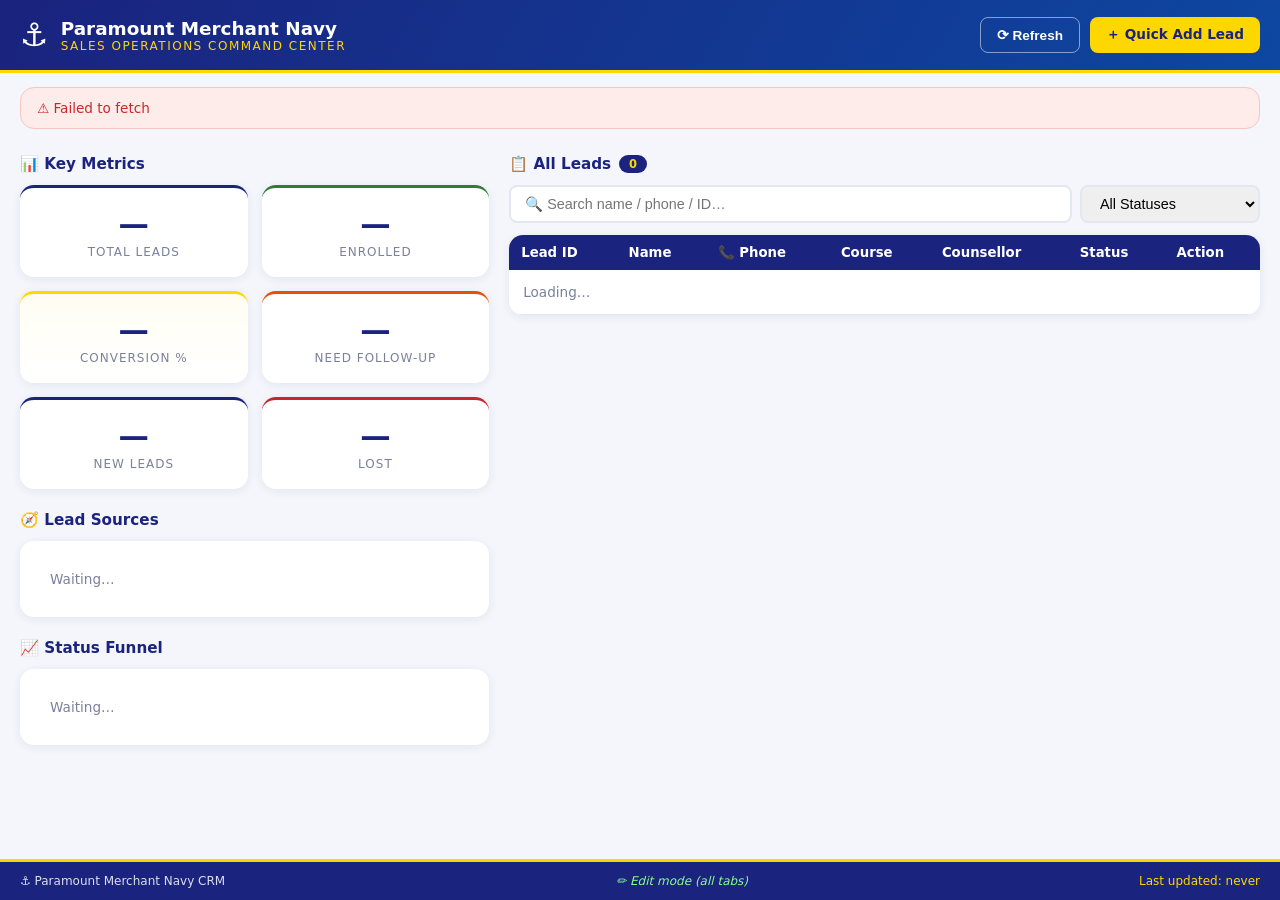
==== commit 066dc5ee: "Implement API warning and modify status change UI Added API not configured warning and updated statu" ====
--- a/dashboard_ui/index.html
+++ b/dashboard_ui/index.html
@@ -108,6 +108,16 @@
         <button class="modal-close" onclick="closeModal()">×</button>
       </div>
       <div class="modal-body">
+        <!-- API not configured warning -->
+        <div id="mApiWarning" class="modal-warning" style="display:none;">
+          <strong>⚠️ Edit access not configured</strong><br>
+          To enable editing, deploy the Apps Script Web App:<br>
+          1. Lead_Register → Extensions → Apps Script<br>
+          2. Deploy → New deployment → Web app → Anyone<br>
+          3. Copy URL → paste in config.js → appsScriptUrl<br>
+          <a href="https://github.com/maithilrahuljha/paramount-sales-operations-system/blob/main/changesmade.txt" target="_blank" style="color:#1a237e;font-weight:600;">📖 Full setup guide</a>
+        </div>
+
         <!-- Lead info -->
         <div class="lead-info">
           <div class="info-row"><span class="info-label">👤 Name</span><span id="mName">—</span></div>
@@ -119,24 +129,25 @@
           <div class="info-row"><span class="info-label">📊 Current</span><span id="mCurrentStatus" class="badge badge-open">—</span></div>
         </div>
 
-        <!-- Status change -->
-        <h4 style="margin:16px 0 10px;">Change Status</h4>
-        <div class="status-flow">
-          <button class="st-btn" data-st="New Lead">🆕 New Lead</button>
-          <button class="st-btn" data-st="Contacted">📞 Contacted</button>
-          <button class="st-btn" data-st="Interested">🔥 Interested</button>
-          <button class="st-btn" data-st="Counselling Scheduled">📅 Scheduled</button>
-          <button class="st-btn" data-st="Admission Pending">⏳ Pending</button>
+        <!-- Status change (hidden when API not configured) -->
+        <div id="mEditSection">
+          <h4 style="margin:16px 0 10px;">Change Status</h4>
+          <div class="status-flow">
+            <button class="st-btn" data-st="New Lead">🆕 New Lead</button>
+            <button class="st-btn" data-st="Contacted">📞 Contacted</button>
+            <button class="st-btn" data-st="Interested">🔥 Interested</button>
+            <button class="st-btn" data-st="Counselling Scheduled">📅 Scheduled</button>
+            <button class="st-btn" data-st="Admission Pending">⏳ Pending</button>
+          </div>
+          <div class="status-final">
+            <button class="st-btn st-green" data-st="Enrolled">✅ Enrolled</button>
+            <button class="st-btn st-green" data-st="Completed">✅ Completed</button>
+            <button class="st-btn st-red" data-st="Lost">❌ Lost</button>
+          </div>
+
+          <h4 style="margin:16px 0 8px;">Add Comment / Notes</h4>
+          <textarea id="mNotes" rows="3" placeholder="Follow-up notes, callback details…" class="input-notes"></textarea>
         </div>
-        <div class="status-final">
-          <button class="st-btn st-green" data-st="Enrolled">✅ Enrolled</button>
-          <button class="st-btn st-green" data-st="Completed">✅ Completed</button>
-          <button class="st-btn st-red" data-st="Lost">❌ Lost</button>
-        </div>
-
-        <!-- Notes -->
-        <h4 style="margin:16px 0 8px;">Add Comment / Notes</h4>
-        <textarea id="mNotes" rows="3" placeholder="Follow-up notes, callback details…" class="input-notes"></textarea>
 
         <!-- Previous remarks -->
         <h4 style="margin:16px 0 8px;">Previous Remarks</h4>
@@ -144,7 +155,7 @@
       </div>
       <div class="modal-footer">
         <button class="btn btn-outline" onclick="closeModal()">Cancel</button>
-        <button class="btn btn-gold" id="saveBtn" disabled onclick="saveChanges()">💾 Save Changes</button>
+        <button class="btn btn-gold" id="saveBtn" disabled onclick="saveChanges()" style="display:none;">💾 Save Changes</button>
       </div>
     </div>
   </div>
--- a/dashboard_ui/style.css
+++ b/dashboard_ui/style.css
@@ -1,190 +1,130 @@
-/* ==========================================================================
-   Paramount Merchant Navy — Dashboard styles
-   Branding: Navy Blue (#1a237e), Gold (#ffd700), Deep Blue (#0d47a1)
-   ========================================================================== */
+:root {
+  --navy:#1a237e; --navy-deep:#0d47a1; --gold:#ffd700;
+  --bg:#f4f6fb; --card:#fff; --text:#1c2333; --muted:#7a819a;
+  --border:#e3e7f1; --danger:#c62828; --ok:#2e7d32; --orange:#e65100;
+  --radius:14px; --shadow:0 2px 10px rgba(26,35,126,.08);
+}
+*{box-sizing:border-box;margin:0;padding:0}
+body{font-family:'Segoe UI',system-ui,sans-serif;background:var(--bg);color:var(--text);min-height:100vh;display:flex;flex-direction:column}
 
-:root {
-  --navy: #1a237e;
-  --navy-deep: #0d47a1;
-  --gold: #ffd700;
-  --bg: #f4f6fb;
-  --card: #ffffff;
-  --text: #1c2333;
-  --muted: #7a819a;
-  --border: #e3e7f1;
-  --danger: #c62828;
-  --ok: #2e7d32;
-  --radius: 14px;
-  --shadow: 0 2px 10px rgba(26, 35, 126, 0.08);
+/* Header */
+.topbar{background:linear-gradient(120deg,var(--navy),var(--navy-deep));color:#fff;padding:16px 20px;display:flex;flex-wrap:wrap;gap:12px;align-items:center;justify-content:space-between;border-bottom:3px solid var(--gold)}
+.brand{display:flex;align-items:center;gap:12px}
+.brand-anchor{font-size:2rem}
+.brand h1{font-size:1.15rem}
+.brand p{font-size:.75rem;color:var(--gold);text-transform:uppercase;letter-spacing:1.5px}
+.topbar-actions{display:flex;gap:10px}
+.btn{border:none;border-radius:8px;padding:9px 16px;font-size:.85rem;font-weight:600;cursor:pointer;text-decoration:none;display:inline-flex;align-items:center;gap:6px;transition:transform .12s,opacity .12s}
+.btn:hover{transform:translateY(-1px);opacity:.92}
+.btn-gold{background:var(--gold);color:var(--navy)}
+.btn-outline{background:transparent;color:#fff;border:1px solid rgba(255,255,255,.5)}
+.btn:disabled{opacity:.4;cursor:not-allowed;transform:none}
+
+/* Banner */
+.banner{margin:14px 20px 0;padding:12px 16px;border-radius:var(--radius);font-size:.85rem;background:#fff8e1;border:1px solid #ffe082;color:#7a5c00}
+.banner.error{background:#fdecea;border-color:#f5c6c2;color:var(--danger)}
+.hidden{display:none}
+
+/* Grid */
+.grid{flex:1;display:grid;grid-template-columns:1fr;gap:20px;padding:20px;max-width:1400px;width:100%;margin:0 auto}
+@media(min-width:900px){.grid{grid-template-columns:1fr 1.6fr}}
+.section-title{font-size:.95rem;color:var(--navy);margin:6px 0 12px;display:flex;align-items:center;gap:8px}
+.pill{background:var(--navy);color:var(--gold);border-radius:999px;font-size:.72rem;padding:2px 10px}
+
+/* KPI */
+.kpi-grid{display:grid;grid-template-columns:repeat(2,1fr);gap:14px;margin-bottom:22px}
+.kpi-card{background:var(--card);border-radius:var(--radius);box-shadow:var(--shadow);padding:18px;text-align:center;border-top:3px solid var(--navy)}
+.kpi-highlight{border-top-color:var(--gold);background:linear-gradient(180deg,#fffdf2,#fff)}
+.kpi-green{border-top-color:var(--ok)}
+.kpi-orange{border-top-color:var(--orange)}
+.kpi-red{border-top-color:var(--danger)}
+.kpi-value{font-size:1.9rem;font-weight:800;color:var(--navy)}
+.kpi-label{font-size:.75rem;color:var(--muted);text-transform:uppercase;letter-spacing:1px;margin-top:4px}
+
+/* Cards & tables */
+.card{background:var(--card);border-radius:var(--radius);box-shadow:var(--shadow);padding:16px;margin-bottom:22px}
+.table-card{padding:0;overflow-x:auto}
+table{width:100%;border-collapse:collapse;font-size:.83rem}
+thead th{background:var(--navy);color:#fff;text-align:left;padding:10px 12px;font-weight:600;white-space:nowrap}
+tbody td{padding:9px 12px;border-bottom:1px solid var(--border)}
+tbody tr:hover{background:#f0f4ff}
+.badge{display:inline-block;padding:2px 9px;border-radius:999px;font-size:.72rem;font-weight:700}
+.badge-open{background:#e3f2fd;color:var(--navy-deep)}
+.badge-closed{background:#e8f5e9;color:var(--ok)}
+.badge-lost{background:#fdecea;color:var(--danger)}
+
+/* Edit button in table */
+.edit-btn{background:var(--navy);color:#fff;border:none;border-radius:6px;padding:5px 12px;cursor:pointer;font-size:.78rem;transition:background .15s}
+.edit-btn:hover{background:var(--navy-deep)}
+
+/* Source bars */
+.source-row{display:flex;align-items:center;gap:10px;margin:8px 0;font-size:.8rem}
+.source-name{width:140px;color:var(--muted);white-space:nowrap;overflow:hidden;text-overflow:ellipsis}
+.source-bar-wrap{flex:1;background:var(--border);border-radius:6px;height:10px;overflow:hidden}
+.source-bar{height:100%;background:linear-gradient(90deg,var(--navy),var(--navy-deep));border-radius:6px}
+.source-count{width:32px;text-align:right;font-weight:700;color:var(--navy)}
+
+/* Funnel */
+.funnel-row{display:flex;align-items:center;gap:8px;margin:6px 0;padding:8px 10px;background:#f8f9fa;border-radius:6px;border-left:4px solid var(--navy)}
+.funnel-row.s-new{border-left-color:#17a2b8} .funnel-row.s-contacted{border-left-color:#9c27b0}
+.funnel-row.s-interested{border-left-color:#fd7e14} .funnel-row.s-scheduled{border-left-color:#2196f3}
+.funnel-row.s-pending{border-left-color:#ff9800} .funnel-row.s-enrolled{border-left-color:var(--ok)}
+.funnel-row.s-completed{border-left-color:#388e3c} .funnel-row.s-lost{border-left-color:var(--danger)}
+.funnel-label{flex:1;font-weight:500;font-size:.82rem}
+.funnel-count{font-weight:700;font-size:.85rem;color:var(--navy);background:#e0e0e0;padding:2px 10px;border-radius:20px}
+
+/* Search */
+.input-search{padding:8px 14px;border:2px solid var(--border);border-radius:8px;font-size:.9rem;flex:1;min-width:180px}
+.input-search:focus{outline:none;border-color:var(--navy)}
+
+.muted{color:var(--muted);font-size:.85rem;padding:14px}
+
+/* Footer */
+.footer{background:var(--navy);color:rgba(255,255,255,.85);font-size:.75rem;padding:12px 20px;display:flex;flex-wrap:wrap;gap:8px;justify-content:space-between;border-top:3px solid var(--gold)}
+#lastUpdated{color:var(--gold)}
+.edit-indicator{color:#ffa;font-style:italic}
+
+/* ===== MODAL ===== */
+.modal-overlay{position:fixed;top:0;left:0;right:0;bottom:0;background:rgba(0,0,0,.5);display:flex;align-items:center;justify-content:center;z-index:1000;padding:16px}
+.modal{background:#fff;border-radius:16px;width:100%;max-width:650px;max-height:92vh;overflow-y:auto;box-shadow:0 20px 40px rgba(0,0,0,.2)}
+.modal-header{display:flex;justify-content:space-between;align-items:center;padding:16px 20px;background:var(--navy);color:#fff;border-radius:16px 16px 0 0}
+.modal-header h3{font-size:1.1rem}
+.modal-close{background:none;border:none;color:#fff;font-size:1.5rem;cursor:pointer;width:32px;height:32px;border-radius:50%}
+.modal-close:hover{background:rgba(255,255,255,.2)}
+.modal-body{padding:20px}
+.modal-footer{display:flex;justify-content:flex-end;gap:10px;padding:16px 20px;border-top:1px solid var(--border);background:#f9f9f9;border-radius:0 0 16px 16px}
+
+/* Lead info in modal */
+.lead-info{background:#f8f9fa;border-radius:10px;padding:14px}
+.info-row{display:flex;padding:6px 0;border-bottom:1px solid #eee}
+.info-row:last-child{border-bottom:none}
+.info-label{flex:0 0 110px;font-weight:500;color:var(--muted);font-size:.85rem}
+.info-row span:last-child{flex:1;font-size:.9rem;word-break:break-word}
+
+/* Status flow buttons */
+.status-flow,.status-final{display:flex;flex-wrap:wrap;gap:8px;margin-bottom:8px}
+.st-btn{padding:8px 14px;border:2px solid var(--border);background:#fff;border-radius:8px;font-size:.82rem;cursor:pointer;transition:all .15s}
+.st-btn:hover{border-color:var(--navy);color:var(--navy)}
+.st-btn.active{background:var(--navy);color:#fff;border-color:var(--navy)}
+.st-green{border-color:var(--ok);color:var(--ok)}
+.st-green:hover,.st-green.active{background:var(--ok);color:#fff;border-color:var(--ok)}
+.st-red{border-color:var(--danger);color:var(--danger)}
+.st-red:hover,.st-red.active{background:var(--danger);color:#fff;border-color:var(--danger)}
+
+/* Notes */
+.input-notes{width:100%;padding:10px;border:2px solid var(--border);border-radius:8px;font-family:inherit;font-size:.9rem;resize:vertical}
+.input-notes:focus{outline:none;border-color:var(--navy)}
+.remarks-box{background:#f8f9fa;border-radius:8px;padding:12px;max-height:120px;overflow-y:auto;font-size:.82rem;color:var(--muted);white-space:pre-wrap}
+
+/* Phone link */
+.phone-link{color:var(--navy-deep);text-decoration:none;font-weight:600}
+.phone-link:hover{text-decoration:underline}
+
+/* Responsive */
+@media(max-width:600px){
+  .topbar{flex-direction:column;text-align:center}
+  .topbar-actions{justify-content:center}
+  .kpi-grid{grid-template-columns:1fr 1fr}
+  .status-flow,.status-final{justify-content:center}
+  .info-label{flex:0 0 80px}
 }
-
-* { box-sizing: border-box; margin: 0; padding: 0; }
-
-body {
-  font-family: 'Segoe UI', system-ui, -apple-system, Arial, sans-serif;
-  background: var(--bg);
-  color: var(--text);
-  min-height: 100vh;
-  display: flex;
-  flex-direction: column;
-}
-
-/* ===== Header ===== */
-.topbar {
-  background: linear-gradient(120deg, var(--navy) 0%, var(--navy-deep) 100%);
-  color: #fff;
-  padding: 16px 20px;
-  display: flex;
-  flex-wrap: wrap;
-  gap: 12px;
-  align-items: center;
-  justify-content: space-between;
-  border-bottom: 3px solid var(--gold);
-}
-
-.brand { display: flex; align-items: center; gap: 12px; }
-.brand-anchor { font-size: 2rem; }
-.brand h1 { font-size: 1.15rem; letter-spacing: 0.5px; }
-.brand p { font-size: 0.75rem; color: var(--gold); text-transform: uppercase; letter-spacing: 1.5px; }
-
-.topbar-actions { display: flex; gap: 10px; }
-
-.btn {
-  border: none;
-  border-radius: 8px;
-  padding: 9px 16px;
-  font-size: 0.85rem;
-  font-weight: 600;
-  cursor: pointer;
-  text-decoration: none;
-  display: inline-flex;
-  align-items: center;
-  gap: 6px;
-  transition: transform 0.12s ease, opacity 0.12s ease;
-}
-.btn:hover { transform: translateY(-1px); opacity: 0.92; }
-.btn-gold { background: var(--gold); color: var(--navy); }
-.btn-outline { background: transparent; color: #fff; border: 1px solid rgba(255,255,255,0.5); }
-
-/* ===== Status banner ===== */
-.banner {
-  margin: 14px 20px 0;
-  padding: 12px 16px;
-  border-radius: var(--radius);
-  font-size: 0.85rem;
-  background: #fff8e1;
-  border: 1px solid #ffe082;
-  color: #7a5c00;
-}
-.banner.error { background: #fdecea; border-color: #f5c6c2; color: var(--danger); }
-.hidden { display: none; }
-
-/* ===== Layout ===== */
-.grid {
-  flex: 1;
-  display: grid;
-  grid-template-columns: 1fr;
-  gap: 20px;
-  padding: 20px;
-  max-width: 1200px;
-  width: 100%;
-  margin: 0 auto;
-}
-@media (min-width: 860px) {
-  .grid { grid-template-columns: 1fr 1.3fr; }
-}
-
-.section-title {
-  font-size: 0.95rem;
-  color: var(--navy);
-  margin: 6px 0 12px;
-  display: flex;
-  align-items: center;
-  gap: 8px;
-}
-
-.pill {
-  background: var(--navy);
-  color: var(--gold);
-  border-radius: 999px;
-  font-size: 0.72rem;
-  padding: 2px 10px;
-}
-
-/* ===== KPI cards ===== */
-.kpi-grid {
-  display: grid;
-  grid-template-columns: repeat(2, 1fr);
-  gap: 14px;
-  margin-bottom: 22px;
-}
-
-.kpi-card {
-  background: var(--card);
-  border-radius: var(--radius);
-  box-shadow: var(--shadow);
-  padding: 18px;
-  text-align: center;
-  border-top: 3px solid var(--navy);
-}
-.kpi-highlight { border-top-color: var(--gold); background: linear-gradient(180deg,#fffdf2,#fff); }
-.kpi-value { font-size: 1.9rem; font-weight: 800; color: var(--navy); }
-.kpi-label { font-size: 0.75rem; color: var(--muted); text-transform: uppercase; letter-spacing: 1px; margin-top: 4px; }
-
-/* ===== Cards & tables ===== */
-.card {
-  background: var(--card);
-  border-radius: var(--radius);
-  box-shadow: var(--shadow);
-  padding: 16px;
-  margin-bottom: 22px;
-}
-
-.table-card { padding: 0; overflow-x: auto; }
-
-table { width: 100%; border-collapse: collapse; font-size: 0.83rem; }
-thead th {
-  background: var(--navy);
-  color: #fff;
-  text-align: left;
-  padding: 10px 12px;
-  font-weight: 600;
-  white-space: nowrap;
-}
-tbody td { padding: 9px 12px; border-bottom: 1px solid var(--border); }
-tbody tr:hover { background: #f7f9ff; }
-
-.badge {
-  display: inline-block;
-  padding: 2px 9px;
-  border-radius: 999px;
-  font-size: 0.72rem;
-  font-weight: 700;
-}
-.badge-p1 { background: #fdecea; color: var(--danger); }
-.badge-p2 { background: #fff8e1; color: #9a6a00; }
-.badge-open { background: #e3f2fd; color: var(--navy-deep); }
-.badge-closed { background: #e8f5e9; color: var(--ok); }
-
-/* Lead source bars */
-.source-row { display: flex; align-items: center; gap: 10px; margin: 8px 0; font-size: 0.8rem; }
-.source-name { width: 140px; color: var(--muted); white-space: nowrap; overflow: hidden; text-overflow: ellipsis; }
-.source-bar-wrap { flex: 1; background: var(--border); border-radius: 6px; height: 10px; overflow: hidden; }
-.source-bar { height: 100%; background: linear-gradient(90deg, var(--navy), var(--navy-deep)); border-radius: 6px; }
-.source-count { width: 32px; text-align: right; font-weight: 700; color: var(--navy); }
-
-.muted { color: var(--muted); font-size: 0.85rem; padding: 14px; }
-
-/* ===== Footer ===== */
-.footer {
-  background: var(--navy);
-  color: rgba(255,255,255,0.85);
-  font-size: 0.75rem;
-  padding: 12px 20px;
-  display: flex;
-  flex-wrap: wrap;
-  gap: 8px;
-  justify-content: space-between;
-  border-top: 3px solid var(--gold);
-}
-#lastUpdated { color: var(--gold); }
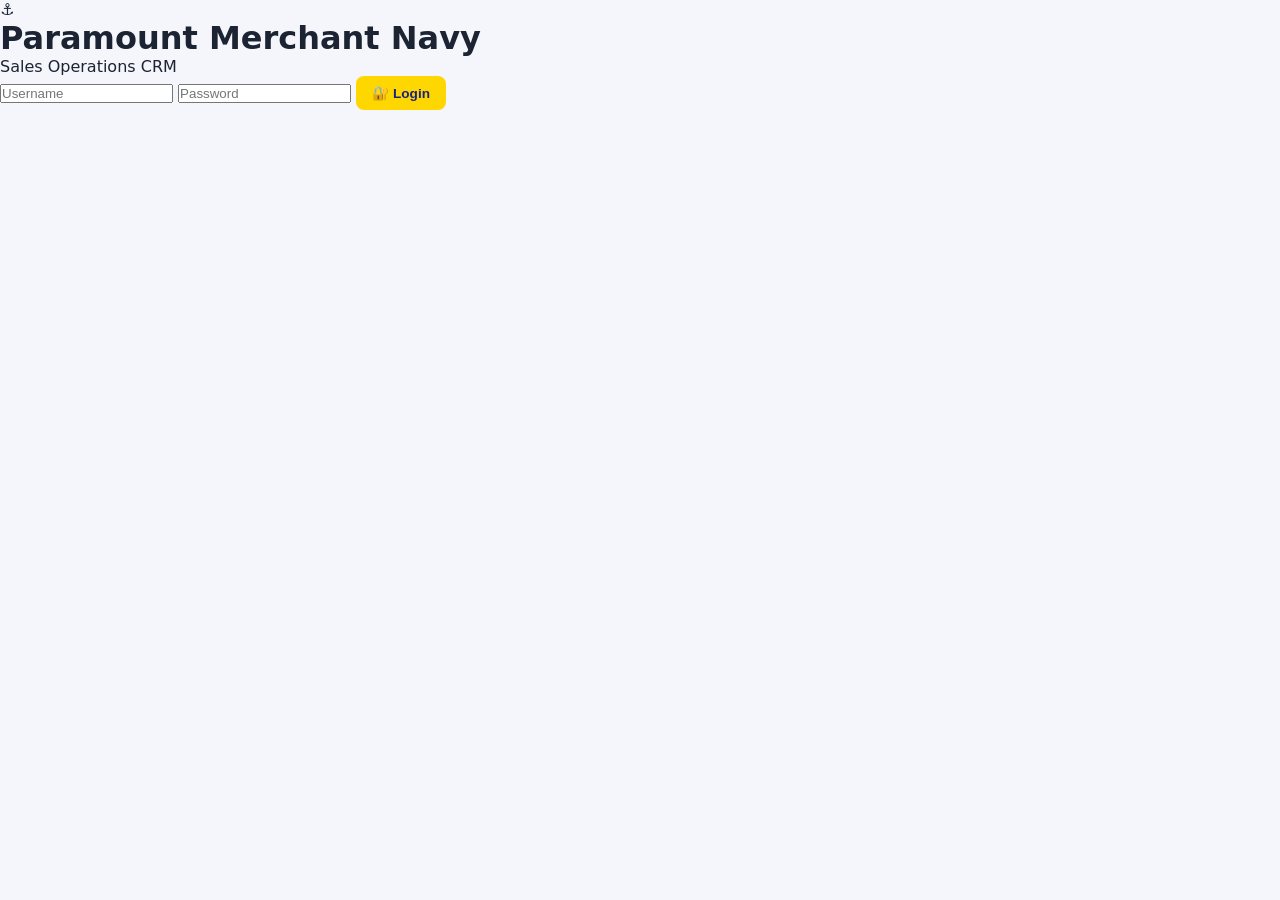
==== commit 40613840: "Refactor index.html to add login and dashboard sections Reorganized the HTML structure to include a " ====
--- a/dashboard_ui/index.html
+++ b/dashboard_ui/index.html
@@ -7,164 +7,162 @@
   <link rel="stylesheet" href="style.css"/>
 </head>
 <body>
-  <!-- Header -->
-  <header class="topbar">
-    <div class="brand">
-      <span class="brand-anchor">⚓</span>
-      <div>
-        <h1>Paramount Merchant Navy</h1>
-        <p>Sales Operations Command Center</p>
-      </div>
-    </div>
-    <div class="topbar-actions">
-      <button id="refreshBtn" class="btn btn-outline">⟳ Refresh</button>
-      <a id="quickAddBtn" class="btn btn-gold" href="#" target="_blank">＋ Quick Add Lead</a>
-    </div>
-  </header>
 
-  <div id="statusBanner" class="banner hidden"></div>
-
-  <main class="grid">
-    <!-- Left: KPIs + Sources -->
-    <section class="col">
-      <h2 class="section-title">📊 Key Metrics</h2>
-      <div class="kpi-grid">
-        <div class="kpi-card">
-          <div class="kpi-value" id="kpiTotalLeads">—</div>
-          <div class="kpi-label">Total Leads</div>
-        </div>
-        <div class="kpi-card kpi-green">
-          <div class="kpi-value" id="kpiEnrolled">—</div>
-          <div class="kpi-label">Enrolled</div>
-        </div>
-        <div class="kpi-card kpi-highlight">
-          <div class="kpi-value" id="kpiConversion">—</div>
-          <div class="kpi-label">Conversion %</div>
-        </div>
-        <div class="kpi-card kpi-orange">
-          <div class="kpi-value" id="kpiPending">—</div>
-          <div class="kpi-label">Need Follow-up</div>
-        </div>
-        <div class="kpi-card">
-          <div class="kpi-value" id="kpiNew">—</div>
-          <div class="kpi-label">New Leads</div>
-        </div>
-        <div class="kpi-card kpi-red">
-          <div class="kpi-value" id="kpiLost">—</div>
-          <div class="kpi-label">Lost</div>
-        </div>
-      </div>
-
-      <h2 class="section-title">🧭 Lead Sources</h2>
-      <div class="card" id="sourceBreakdown"><p class="muted">Waiting…</p></div>
-
-      <h2 class="section-title">📈 Status Funnel</h2>
-      <div class="card" id="statusFunnel"><p class="muted">Waiting…</p></div>
-    </section>
-
-    <!-- Right: All Leads table (interactive) -->
-    <section class="col">
-      <h2 class="section-title">📋 All Leads <span class="pill" id="leadCount">0</span></h2>
-      <div style="margin-bottom:12px;display:flex;gap:8px;flex-wrap:wrap;">
-        <input type="text" id="searchBox" placeholder="🔍 Search name / phone / ID…" class="input-search"/>
-        <select id="filterStatus" class="input-search" style="max-width:180px;">
-          <option value="">All Statuses</option>
-          <option>New Lead</option>
-          <option>Contacted</option>
-          <option>Interested</option>
-          <option>Counselling Scheduled</option>
-          <option>Admission Pending</option>
-          <option>Enrolled</option>
-          <option>Completed</option>
-          <option>Lost</option>
-        </select>
-      </div>
-      <div class="card table-card">
-        <table>
-          <thead>
-            <tr>
-              <th>Lead ID</th>
-              <th>Name</th>
-              <th>📞 Phone</th>
-              <th>Course</th>
-              <th>Counsellor</th>
-              <th>Status</th>
-              <th>Action</th>
-            </tr>
-          </thead>
-          <tbody id="leadsBody">
-            <tr><td colspan="7" class="muted">Loading…</td></tr>
-          </tbody>
-        </table>
-      </div>
-    </section>
-  </main>
-
-  <!-- ===== EDIT MODAL ===== -->
-  <div id="modal" class="modal-overlay" style="display:none;">
-    <div class="modal">
-      <div class="modal-header">
-        <h3>✏️ <span id="mLeadId">PMN-2026-0001</span></h3>
-        <button class="modal-close" onclick="closeModal()">×</button>
-      </div>
-      <div class="modal-body">
-        <!-- API not configured warning -->
-        <div id="mApiWarning" class="modal-warning" style="display:none;">
-          <strong>⚠️ Edit access not configured</strong><br>
-          To enable editing, deploy the Apps Script Web App:<br>
-          1. Lead_Register → Extensions → Apps Script<br>
-          2. Deploy → New deployment → Web app → Anyone<br>
-          3. Copy URL → paste in config.js → appsScriptUrl<br>
-          <a href="https://github.com/maithilrahuljha/paramount-sales-operations-system/blob/main/changesmade.txt" target="_blank" style="color:#1a237e;font-weight:600;">📖 Full setup guide</a>
-        </div>
-
-        <!-- Lead info -->
-        <div class="lead-info">
-          <div class="info-row"><span class="info-label">👤 Name</span><span id="mName">—</span></div>
-          <div class="info-row"><span class="info-label">📞 Phone</span><span id="mPhone">—</span></div>
-          <div class="info-row"><span class="info-label">📧 Email</span><span id="mEmail">—</span></div>
-          <div class="info-row"><span class="info-label">📚 Course</span><span id="mCourse">—</span></div>
-          <div class="info-row"><span class="info-label">🏙️ City</span><span id="mCity">—</span></div>
-          <div class="info-row"><span class="info-label">👨‍💼 Counsellor</span><span id="mCounsellor">—</span></div>
-          <div class="info-row"><span class="info-label">📊 Current</span><span id="mCurrentStatus" class="badge badge-open">—</span></div>
-        </div>
-
-        <!-- Status change (hidden when API not configured) -->
-        <div id="mEditSection">
-          <h4 style="margin:16px 0 10px;">Change Status</h4>
-          <div class="status-flow">
-            <button class="st-btn" data-st="New Lead">🆕 New Lead</button>
-            <button class="st-btn" data-st="Contacted">📞 Contacted</button>
-            <button class="st-btn" data-st="Interested">🔥 Interested</button>
-            <button class="st-btn" data-st="Counselling Scheduled">📅 Scheduled</button>
-            <button class="st-btn" data-st="Admission Pending">⏳ Pending</button>
-          </div>
-          <div class="status-final">
-            <button class="st-btn st-green" data-st="Enrolled">✅ Enrolled</button>
-            <button class="st-btn st-green" data-st="Completed">✅ Completed</button>
-            <button class="st-btn st-red" data-st="Lost">❌ Lost</button>
-          </div>
-
-          <h4 style="margin:16px 0 8px;">Add Comment / Notes</h4>
-          <textarea id="mNotes" rows="3" placeholder="Follow-up notes, callback details…" class="input-notes"></textarea>
-        </div>
-
-        <!-- Previous remarks -->
-        <h4 style="margin:16px 0 8px;">Previous Remarks</h4>
-        <div id="mRemarks" class="remarks-box">No previous remarks</div>
-      </div>
-      <div class="modal-footer">
-        <button class="btn btn-outline" onclick="closeModal()">Cancel</button>
-        <button class="btn btn-gold" id="saveBtn" disabled onclick="saveChanges()" style="display:none;">💾 Save Changes</button>
+  <!-- ===== LOGIN PAGE ===== -->
+  <div id="loginPage" class="login-page">
+    <div class="login-card">
+      <div class="login-logo">⚓</div>
+      <h1>Paramount Merchant Navy</h1>
+      <p class="login-subtitle">Sales Operations CRM</p>
+      <div class="login-form">
+        <input type="text" id="loginUser" placeholder="Username" class="login-input" autocomplete="username"/>
+        <input type="password" id="loginPass" placeholder="Password" class="login-input" autocomplete="current-password"/>
+        <button id="loginBtn" class="btn btn-gold login-btn">🔐 Login</button>
+        <p id="loginError" class="login-error" style="display:none;">❌ Invalid username or password</p>
       </div>
     </div>
   </div>
 
-  <footer class="footer">
-    <span>⚓ Paramount Merchant Navy CRM</span>
-    <span id="editMode" class="edit-indicator">📖 Read-only — deploy Apps Script Web App for edit access</span>
-    <span id="lastUpdated">Last updated: never</span>
-  </footer>
+  <!-- ===== DASHBOARD (hidden until login) ===== -->
+  <div id="dashboardPage" style="display:none;">
+
+    <header class="topbar">
+      <div class="brand">
+        <span class="brand-anchor">⚓</span>
+        <div><h1>Paramount Merchant Navy</h1><p>Sales Operations Command Center</p></div>
+      </div>
+      <div class="topbar-actions">
+        <button id="refreshBtn" class="btn btn-outline">⟳ Refresh</button>
+        <button id="studentsBtn" class="btn btn-outline">🎓 Students</button>
+        <a id="quickAddBtn" class="btn btn-gold" href="#" target="_blank">＋ New Lead</a>
+        <button id="logoutBtn" class="btn btn-outline">🚪 Logout</button>
+      </div>
+    </header>
+
+    <div id="statusBanner" class="banner hidden"></div>
+
+    <main class="grid">
+      <section class="col">
+        <h2 class="section-title">📊 Key Metrics</h2>
+        <div class="kpi-grid">
+          <div class="kpi-card"><div class="kpi-value" id="kpiTotalLeads">—</div><div class="kpi-label">Total Leads</div></div>
+          <div class="kpi-card kpi-green"><div class="kpi-value" id="kpiEnrolled">—</div><div class="kpi-label">Enrolled</div></div>
+          <div class="kpi-card kpi-highlight"><div class="kpi-value" id="kpiConversion">—</div><div class="kpi-label">Conversion %</div></div>
+          <div class="kpi-card kpi-orange"><div class="kpi-value" id="kpiPending">—</div><div class="kpi-label">Need Follow-up</div></div>
+          <div class="kpi-card"><div class="kpi-value" id="kpiNew">—</div><div class="kpi-label">New Leads</div></div>
+          <div class="kpi-card kpi-red"><div class="kpi-value" id="kpiLost">—</div><div class="kpi-label">Lost</div></div>
+        </div>
+        <h2 class="section-title">🧭 Lead Sources</h2>
+        <div class="card" id="sourceBreakdown"><p class="muted">Waiting…</p></div>
+        <h2 class="section-title">📈 Status Funnel</h2>
+        <div class="card" id="statusFunnel"><p class="muted">Waiting…</p></div>
+      </section>
+
+      <section class="col">
+        <h2 class="section-title">📋 All Leads <span class="pill" id="leadCount">0</span></h2>
+        <div style="margin-bottom:12px;display:flex;gap:8px;flex-wrap:wrap;">
+          <input type="text" id="searchBox" placeholder="🔍 Search name / phone / ID…" class="input-search"/>
+          <select id="filterStatus" class="input-search" style="max-width:180px;">
+            <option value="">All Statuses</option>
+            <option>New Lead</option><option>Contacted</option><option>Interested</option>
+            <option>Counselling Scheduled</option><option>Admission Pending</option>
+            <option>Enrolled</option><option>Completed</option><option>Lost</option>
+          </select>
+        </div>
+        <div class="card table-card">
+          <table>
+            <thead><tr><th>Lead ID</th><th>Name</th><th>📞 Phone</th><th>Course</th><th>Counsellor</th><th>Status</th><th>Action</th></tr></thead>
+            <tbody id="leadsBody"><tr><td colspan="7" class="muted">Loading…</td></tr></tbody>
+          </table>
+        </div>
+      </section>
+    </main>
+
+    <!-- ===== EDIT MODAL ===== -->
+    <div id="modal" class="modal-overlay" style="display:none;">
+      <div class="modal">
+        <div class="modal-header">
+          <h3>✏️ <span id="mLeadId">PMN-2026-0001</span></h3>
+          <button class="modal-close" onclick="closeModal()">×</button>
+        </div>
+        <div class="modal-body">
+          <div id="mApiWarning" class="modal-warning" style="display:none;">
+            <strong>⚠️ Edit access not configured</strong><br>
+            Deploy Apps Script Web App → paste URL in config.js → appsScriptUrl
+          </div>
+
+          <div id="mEditSection">
+            <div class="edit-grid">
+              <label>👤 Name <input type="text" id="mName" class="edit-input"/></label>
+              <label>📞 Phone <input type="text" id="mPhone" class="edit-input"/></label>
+              <label>📧 Email <input type="text" id="mEmail" class="edit-input"/></label>
+              <label>📚 Course <input type="text" id="mCourse" class="edit-input"/></label>
+              <label>🏙️ City <input type="text" id="mCity" class="edit-input"/></label>
+              <label>👨‍💼 Counsellor <input type="text" id="mCounsellor" class="edit-input"/></label>
+              <label>📅 Batch <input type="text" id="mBatch" class="edit-input"/></label>
+              <label>🎓 Education <input type="text" id="mEducation" class="edit-input"/></label>
+            </div>
+
+            <h4 style="margin:18px 0 10px;">Change Status</h4>
+            <div class="status-flow">
+              <button class="st-btn" data-st="New Lead">🆕 New Lead</button>
+              <button class="st-btn" data-st="Contacted">📞 Contacted</button>
+              <button class="st-btn" data-st="Interested">🔥 Interested</button>
+              <button class="st-btn" data-st="Counselling Scheduled">📅 Scheduled</button>
+              <button class="st-btn" data-st="Admission Pending">⏳ Pending</button>
+            </div>
+            <div class="status-final">
+              <button class="st-btn st-green" data-st="Enrolled">✅ Enrolled</button>
+              <button class="st-btn st-green" data-st="Completed">✅ Completed</button>
+              <button class="st-btn st-red" data-st="Lost">❌ Lost</button>
+            </div>
+
+            <h4 style="margin:18px 0 8px;">Add Comment / Notes</h4>
+            <textarea id="mNotes" rows="3" placeholder="Follow-up notes, callback details…" class="input-notes"></textarea>
+          </div>
+
+          <div id="mReadOnly" style="display:none;"><div class="lead-info" id="mReadOnlyInfo"></div></div>
+
+          <h4 style="margin:18px 0 8px;">Previous Remarks</h4>
+          <div id="mRemarks" class="remarks-box">No previous remarks</div>
+        </div>
+        <div class="modal-footer">
+          <span id="mCurrentStatusLabel" style="margin-right:auto;font-size:.85rem;color:var(--muted)">Current: —</span>
+          <button class="btn btn-outline" onclick="closeModal()">Cancel</button>
+          <button class="btn btn-gold" id="saveBtn" disabled onclick="saveChanges()" style="display:none;">💾 Save Changes</button>
+        </div>
+      </div>
+    </div>
+
+    <!-- ===== ENROLLED STUDENTS MODAL ===== -->
+    <div id="studentsModal" class="modal-overlay" style="display:none;">
+      <div class="modal" style="max-width:900px;">
+        <div class="modal-header" style="background:#2e7d32;">
+          <h3>🎓 Enrolled Students</h3>
+          <button class="modal-close" onclick="closeStudentsModal()">×</button>
+        </div>
+        <div class="modal-body">
+          <div class="card table-card" style="margin:0;">
+            <table>
+              <thead><tr style="background:#2e7d32;"><th>Lead ID</th><th>Name</th><th>📞 Phone</th><th>📧 Email</th><th>Course</th><th>Batch</th><th>Counsellor</th><th>Status</th></tr></thead>
+              <tbody id="studentsBody"><tr><td colspan="8" class="muted">Loading…</td></tr></tbody>
+            </table>
+          </div>
+        </div>
+        <div class="modal-footer">
+          <button class="btn btn-outline" onclick="closeStudentsModal()">Close</button>
+          <button class="btn btn-gold" onclick="copyStudentsToClipboard()">📋 Copy to Clipboard</button>
+        </div>
+      </div>
+    </div>
+
+    <footer class="footer">
+      <span>⚓ Paramount Merchant Navy CRM</span>
+      <span id="editMode" class="edit-indicator">📖 Read-only</span>
+      <span id="lastUpdated">Last updated: never</span>
+    </footer>
+
+  </div><!-- end dashboardPage -->
 
   <script src="config.js"></script>
   <script src="app.js"></script>
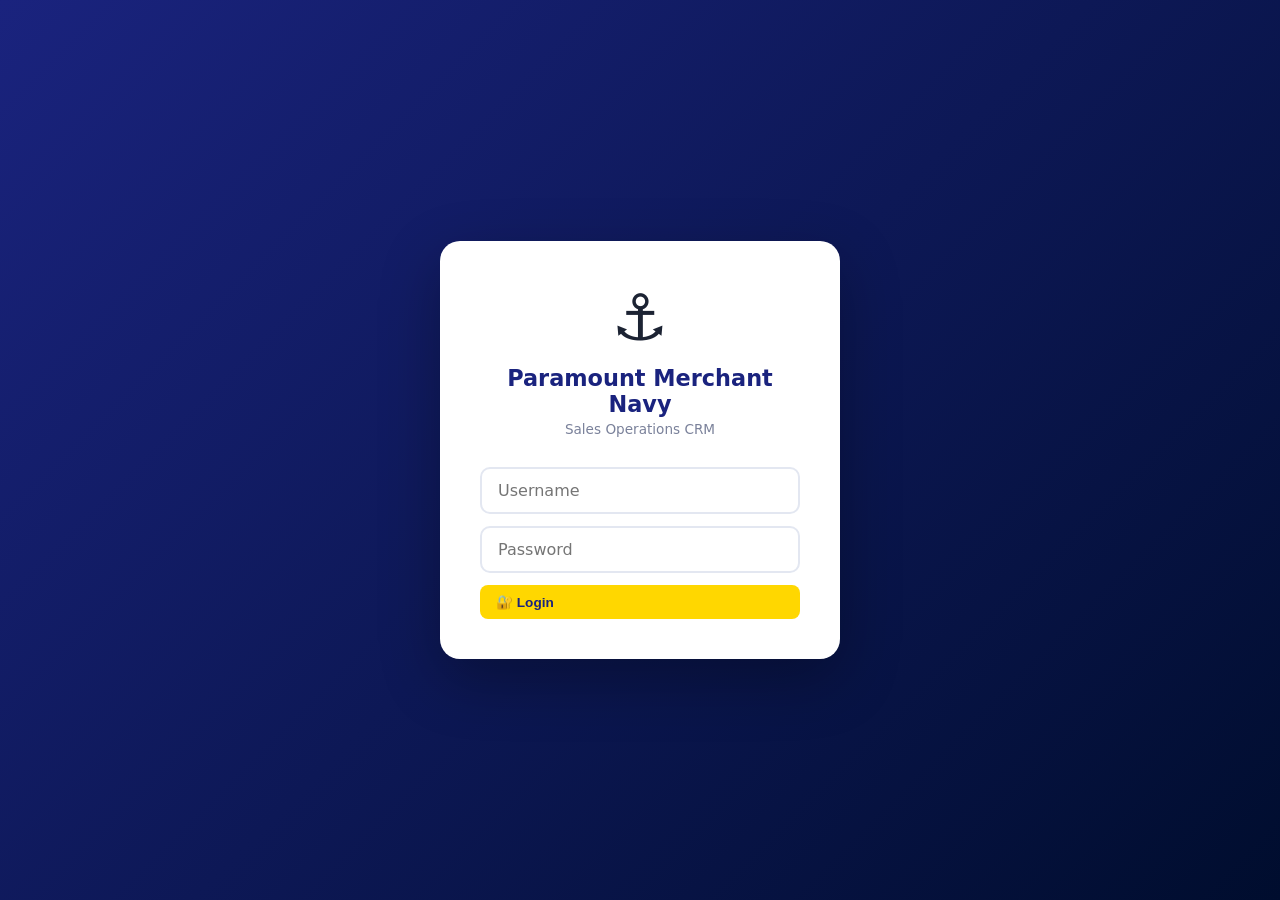
==== commit bc3d2d79: "Increase modal width and update table headers" ====
--- a/dashboard_ui/index.html
+++ b/dashboard_ui/index.html
@@ -136,15 +136,16 @@
 
     <!-- ===== ENROLLED STUDENTS MODAL ===== -->
     <div id="studentsModal" class="modal-overlay" style="display:none;">
-      <div class="modal" style="max-width:900px;">
+      <div class="modal" style="max-width:960px;">
         <div class="modal-header" style="background:#2e7d32;">
           <h3>🎓 Enrolled Students</h3>
           <button class="modal-close" onclick="closeStudentsModal()">×</button>
         </div>
         <div class="modal-body">
+          <p style="font-size:.85rem;color:var(--muted);margin-bottom:12px;">Click <strong>📝 Fill Form</strong> to open the Enrollment Form pre-filled with that student's data (fee details, documents).</p>
           <div class="card table-card" style="margin:0;">
             <table>
-              <thead><tr style="background:#2e7d32;"><th>Lead ID</th><th>Name</th><th>📞 Phone</th><th>📧 Email</th><th>Course</th><th>Batch</th><th>Counsellor</th><th>Status</th></tr></thead>
+              <thead><tr style="background:#2e7d32;"><th>Lead ID</th><th>Name</th><th>📞 Phone</th><th>📧 Email</th><th>Course</th><th>Counsellor</th><th>Status</th><th>Action</th></tr></thead>
               <tbody id="studentsBody"><tr><td colspan="8" class="muted">Loading…</td></tr></tbody>
             </table>
           </div>
--- a/dashboard_ui/style.css
+++ b/dashboard_ui/style.css
@@ -4,6 +4,18 @@
   --border:#e3e7f1; --danger:#c62828; --ok:#2e7d32; --orange:#e65100;
   --radius:14px; --shadow:0 2px 10px rgba(26,35,126,.08);
 }
+
+/* ===== LOGIN PAGE ===== */
+.login-page{min-height:100vh;display:flex;align-items:center;justify-content:center;background:linear-gradient(135deg,var(--navy) 0%,#000d2e 100%);padding:20px}
+.login-card{background:var(--card);border-radius:20px;padding:40px;width:100%;max-width:400px;text-align:center;box-shadow:0 20px 60px rgba(0,0,0,.3)}
+.login-logo{font-size:4rem;margin-bottom:10px}
+.login-card h1{font-size:1.4rem;color:var(--navy);margin:0 0 4px}
+.login-subtitle{color:var(--muted);font-size:.85rem;margin:0 0 30px}
+.login-form{display:flex;flex-direction:column;gap:12px}
+.login-input{padding:12px 16px;border:2px solid var(--border);border-radius:10px;font-size:1rem;font-family:inherit;outline:none;transition:border .2s}
+.login-input:focus{border-color:var(--navy)}
+.login-btn{padding:14px;font-size:1rem;border-radius:10px;width:100%}
+.login-error{color:var(--danger);font-size:.85rem;margin:8px 0 0}
 *{box-sizing:border-box;margin:0;padding:0}
 body{font-family:'Segoe UI',system-ui,sans-serif;background:var(--bg);color:var(--text);min-height:100vh;display:flex;flex-direction:column}
 
@@ -128,3 +140,14 @@
   .status-flow,.status-final{justify-content:center}
   .info-label{flex:0 0 80px}
 }
+
+/* Modal warning */
+.modal-warning{background:#fff3e0;border:2px solid #ff9800;border-radius:10px;padding:16px;margin-bottom:16px;font-size:.85rem;color:#e65100;line-height:1.6}
+.modal-warning strong{display:block;font-size:1rem;margin-bottom:6px}
+
+/* Editable fields grid */
+.edit-grid{display:grid;grid-template-columns:1fr 1fr;gap:10px;margin-bottom:10px}
+.edit-grid label{display:flex;flex-direction:column;font-size:.82rem;font-weight:500;color:var(--muted);gap:4px}
+.edit-input{padding:8px 10px;border:2px solid var(--border);border-radius:6px;font-size:.9rem;font-family:inherit;transition:border .15s}
+.edit-input:focus{outline:none;border-color:var(--navy)}
+@media(max-width:500px){.edit-grid{grid-template-columns:1fr}}
